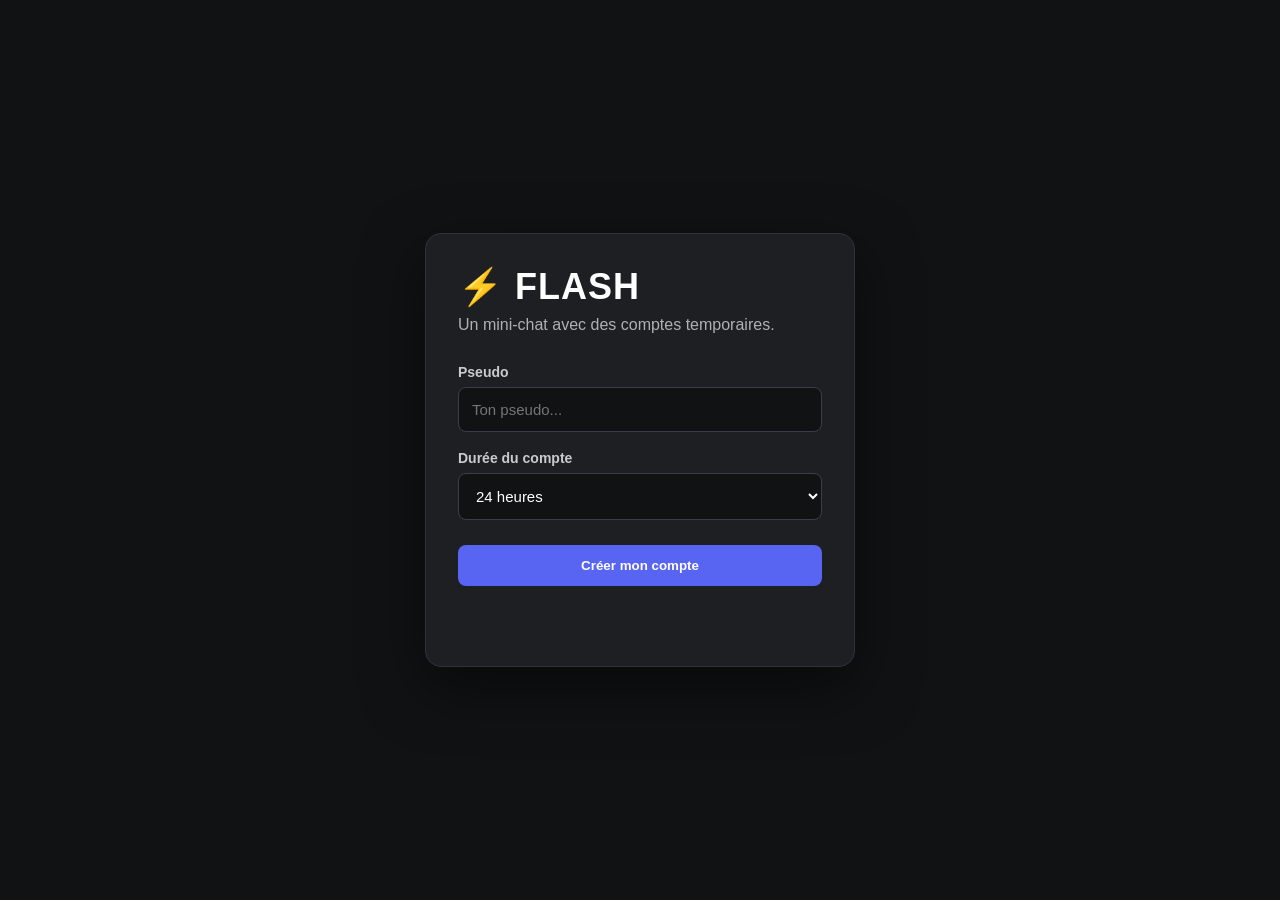
==== chat.html @ 16fb5080 "Create chat.html" ====
<!DOCTYPE html>
<html lang="fr">

<head>

    <meta charset="UTF-8">

    <meta
        name="viewport"
        content="width=device-width, initial-scale=1.0"
    >

    <title>FLASH — Chat</title>


    <style>

        * {
            box-sizing: border-box;
        }


        body {

            margin: 0;

            height: 100vh;

            overflow: hidden;

            background: #111214;

            color: white;

            font-family:
                Arial,
                Helvetica,
                sans-serif;
        }


        /* =========================
           CHAT
        ========================= */


        #chat {

            height: 100vh;

            display: grid;

            grid-template-rows:
                auto
                1fr
                auto;
        }


        /* =========================
           HEADER
        ========================= */


        .topbar {

            min-height: 65px;

            display: flex;

            align-items: center;

            justify-content: space-between;

            gap: 20px;

            padding: 12px 18px;

            background: #18191c;

            border-bottom:
                1px solid #303238;
        }


        .logo {

            font-size: 21px;

            font-weight: 900;
        }


        .account {

            display: flex;

            align-items: center;

            gap: 12px;

            font-size: 13px;
        }


        #username {

            color: #ffffff;

            font-weight: bold;
        }


        #timer {

            color: #aeb1b7;
        }


        #delete {

            background: #c43d3d;

            padding: 8px 12px;
        }


        #delete:hover {

            background: #df4a4a;
        }


        /* =========================
           MESSAGES
        ========================= */


        #messages {

            padding: 25px;

            overflow-y: auto;
        }


        .message {

            margin-bottom: 18px;
        }


        .message-header {

            margin-bottom: 4px;

            color: #aeb1b7;

            font-size: 13px;
        }


        .message-user {

            color: white;

            font-weight: bold;
        }


        .message-content {

            color: #e5e5e5;

            white-space: pre-wrap;

            overflow-wrap: anywhere;
        }


        /* =========================
           INPUT
        ========================= */


        #form {

            display: flex;

            gap: 10px;

            padding: 14px;

            background: #18191c;

            border-top:
                1px solid #303238;
        }


        #input {

            flex: 1;

            margin: 0;

            padding: 13px;

            border:
                1px solid #3b3d44;

            border-radius: 8px;

            outline: none;

            background: #111214;

            color: white;

            font-size: 15px;
        }


        #input:focus {

            border-color: #5865f2;
        }


        #send {

            width: 55px;

            border: none;

            border-radius: 8px;

            background: #5865f2;

            color: white;

            font-size: 20px;

            cursor: pointer;
        }


        /* =========================
           MOBILE
        ========================= */


        @media (max-width: 650px) {

            .topbar {

                align-items: flex-start;

                flex-direction: column;
            }


            .account {

                width: 100%;

                justify-content: space-between;
            }


            #messages {

                padding: 18px;
            }

        }

    </style>

</head>


<body>


<div id="chat">


    <!-- HEADER -->

    <header class="topbar">


        <div class="logo">

            ⚡ FLASH

        </div>


        <div class="account">


            <span id="username"></span>


            <span id="timer"></span>


            <button id="delete">

                Supprimer

            </button>


        </div>


    </header>


    <!-- MESSAGES -->

    <main id="messages"></main>


    <!-- MESSAGE -->

    <form id="form">


        <input
            id="input"
            type="text"
            maxlength="1000"
            placeholder="Écrire un message..."
            autocomplete="off"
        >


        <button
            id="send"
            type="submit"
        >

            ➤

        </button>


    </form>


</div>


<script>


/* =====================================================
   FLASH V0 — CHAT
===================================================== */


const STORAGE_KEY = "FLASH_V0";


/* =====================================================
   CHARGEMENT
===================================================== */


function loadState() {

    try {

        const data =
            localStorage.getItem(
                STORAGE_KEY
            );


        if (!data) {

            return null;

        }


        return JSON.parse(data);

    }

    catch {

        return null;

    }

}


/* =====================================================
   SAUVEGARDE
===================================================== */


function saveState(state) {

    localStorage.setItem(

        STORAGE_KEY,

        JSON.stringify(state)

    );

}


/* =====================================================
   ID
===================================================== */


function generateID() {

    return Date.now() + "-" +

        Math.random()
        .toString(36)
        .substring(2);

}


/* =====================================================
   ÉTAT
===================================================== */


let state = loadState();


/* =====================================================
   VÉRIFICATION COMPTE
===================================================== */


if (!state || !state.account) {

    window.location.href =
        "index.html";

}


/* =====================================================
   EXPIRATION
===================================================== */


function isExpired() {

    if (
        state.account.expiresAt === 0
    ) {

        return false;

    }


    return (
        Date.now() >=
        state.account.expiresAt
    );

}


/* =====================================================
   SUPPRESSION
===================================================== */


function deleteAccount() {


    const confirmation = confirm(

        "⚠️ Supprimer ton compte Flash ?\n\n" +

        "Ton compte ET tous tes messages " +

        "seront supprimés."

    );


    if (!confirmation) {

        return;

    }


    /*
       Suppression totale
    */

    localStorage.removeItem(
        STORAGE_KEY
    );


    window.location.href =
        "index.html";

}


/* =====================================================
   EXPIRATION AUTOMATIQUE
===================================================== */


function expireAccount() {

    localStorage.removeItem(
        STORAGE_KEY
    );


    window.location.href =
        "index.html";

}


/* =====================================================
   TIMER
===================================================== */


function updateTimer() {


    if (!state.account) {

        return;

    }


    const timer =
        document.getElementById(
            "timer"
        );


    if (
        state.account.expiresAt === 0
    ) {

        timer.textContent =
            "♾️ Illimitée";

        return;

    }


    const remaining =

        state.account.expiresAt -
        Date.now();


    if (remaining <= 0) {

        expireAccount();

        return;

    }


    timer.textContent =
        "⏳ " +
        formatTime(remaining);

}


function formatTime(ms) {


    let seconds =
        Math.floor(ms / 1000);


    const days =
        Math.floor(
            seconds / 86400
        );


    seconds %= 86400;


    const hours =
        Math.floor(
            seconds / 3600
        );


    seconds %= 3600;


    const minutes =
        Math.floor(
            seconds / 60
        );


    seconds %= 60;


    if (days > 0) {

        return (
            days +
            "j " +
            hours +
            "h"
        );

    }


    if (hours > 0) {

        return (
            hours +
            "h " +
            minutes +
            "min"
        );

    }


    if (minutes > 0) {

        return (
            minutes +
            "min " +
            seconds +
            "s"
        );

    }


    return seconds + "s";

}


/* =====================================================
   AFFICHER LES MESSAGES
===================================================== */


function renderMessages() {


    const container =
        document.getElementById(
            "messages"
        );


    container.innerHTML = "";


    for (
        const message
        of state.messages
    ) {


        const article =
            document.createElement(
                "article"
            );


        article.className =
            "message";


        const header =
            document.createElement(
                "div"
            );


        header.className =
            "message-header";


        const user =
            document.createElement(
                "span"
            );


        user.className =
            "message-user";


        user.textContent =
            "@" + message.username;


        const time =
            document.createElement(
                "span"
            );


        time.textContent =

            " · " +

            new Date(
                message.createdAt
            ).toLocaleTimeString(

                "fr-FR",

                {

                    hour: "2-digit",

                    minute: "2-digit"

                }

            );


        header.appendChild(user);

        header.appendChild(time);


        const content =
            document.createElement(
                "div"
            );


        content.className =
            "message-content";


        /*
           textContent évite que du HTML
           envoyé comme message soit exécuté.
        */

        content.textContent =
            message.text;


        article.appendChild(header);

        article.appendChild(content);


        container.appendChild(article);

    }


    container.scrollTop =
        container.scrollHeight;

}


/* =====================================================
   ENVOYER MESSAGE
===================================================== */


function sendMessage(text) {


    if (isExpired()) {

        expireAccount();

        return;

    }


    state.messages.push({

        id: generateID(),

        username:
            state.account.username,

        text: text,

        createdAt: Date.now()

    });


    saveState(state);


    renderMessages();

}


/* =====================================================
   INITIALISATION
===================================================== */


document.getElementById(
    "username"
).textContent =

    "@" +
    state.account.username;


document.getElementById(
    "delete"
).addEventListener(

    "click",

    deleteAccount

);


document.getElementById(
    "form"
).addEventListener(

    "submit",

    function(event) {


        event.preventDefault();


        const input =
            document.getElementById(
                "input"
            );


        const text =
            input.value.trim();


        if (!text) {

            return;

        }


        sendMessage(text);


        input.value = "";


        input.focus();

    }

);


/* =====================================================
   DÉMARRAGE
===================================================== */


renderMessages();

updateTimer();


/* =====================================================
   HORLOGE
===================================================== */


setInterval(

    updateTimer,

    1000

);

</script>

</body>

</html>
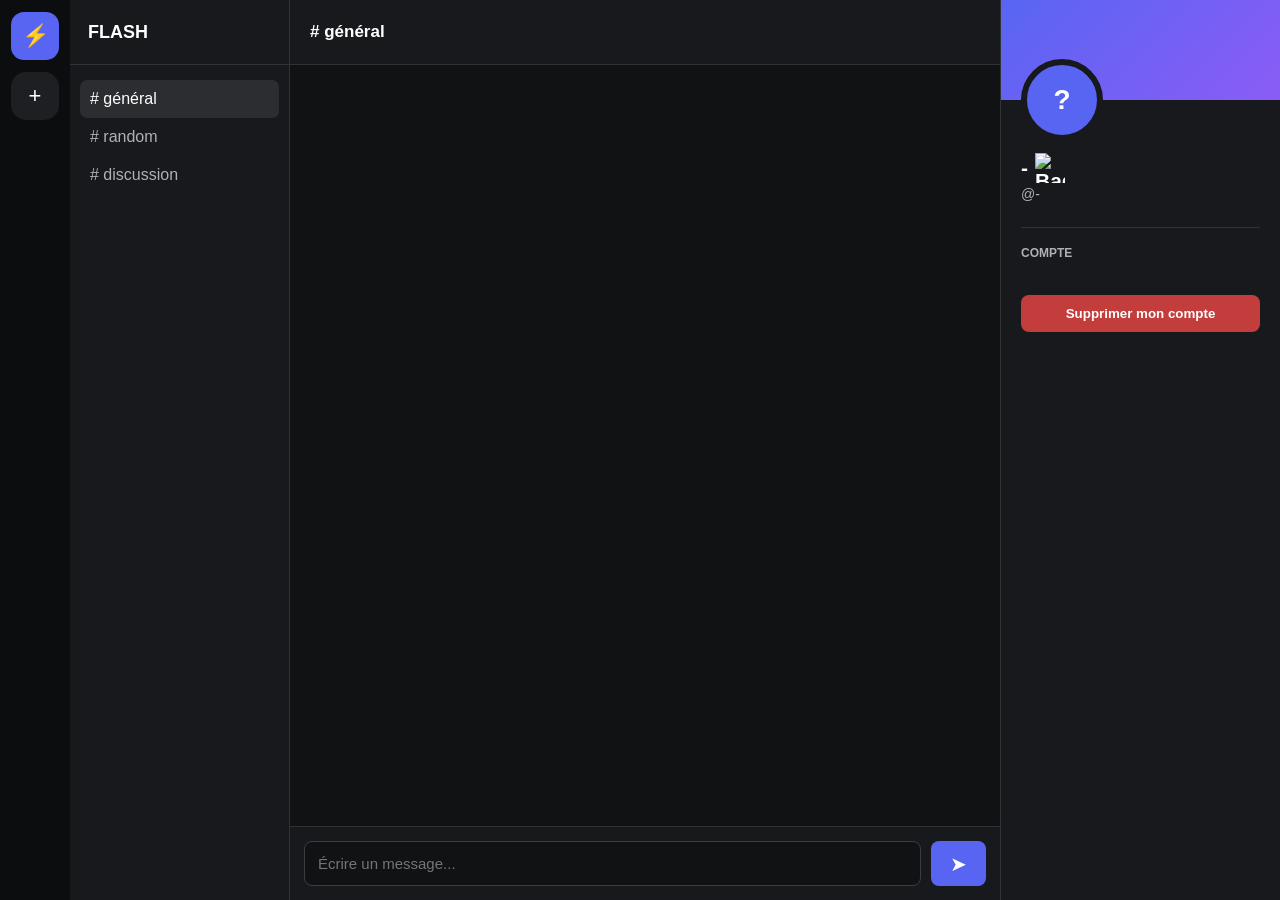
==== commit 34cc71bc: "Update chat.html" ====
--- a/chat.html
+++ b/chat.html
@@ -39,138 +39,265 @@
         }
 
 
-        /* =========================
+        /* =====================================
+           STRUCTURE
+        ===================================== */
+
+
+        #app {
+
+            height: 100vh;
+
+            display: grid;
+
+            grid-template-columns:
+                70px
+                220px
+                1fr
+                280px;
+        }
+
+
+        /* =====================================
+           SERVEURS
+        ===================================== */
+
+
+        .servers {
+
+            background: #0c0d0f;
+
+            padding: 12px 10px;
+
+            display: flex;
+
+            flex-direction: column;
+
+            align-items: center;
+
+            gap: 12px;
+        }
+
+
+        .server {
+
+            width: 48px;
+
+            height: 48px;
+
+            border-radius: 15px;
+
+            background: #1e1f22;
+
+            display: flex;
+
+            align-items: center;
+
+            justify-content: center;
+
+            font-size: 22px;
+
+            cursor: pointer;
+        }
+
+
+        .server.active {
+
+            border-radius: 13px;
+
+            background: #5865f2;
+        }
+
+
+        /* =====================================
+           SIDEBAR
+        ===================================== */
+
+
+        .sidebar {
+
+            background: #18191c;
+
+            border-right:
+                1px solid #303238;
+
+            display: flex;
+
+            flex-direction: column;
+        }
+
+
+        .server-name {
+
+            height: 65px;
+
+            display: flex;
+
+            align-items: center;
+
+            padding: 0 18px;
+
+            font-size: 18px;
+
+            font-weight: bold;
+
+            border-bottom:
+                1px solid #303238;
+        }
+
+
+        .channels {
+
+            padding: 15px 10px;
+        }
+
+
+        .channel {
+
+            padding: 10px;
+
+            border-radius: 7px;
+
+            color: #aeb1b7;
+
+            cursor: pointer;
+        }
+
+
+        .channel.active {
+
+            background: #2b2d31;
+
+            color: white;
+        }
+
+
+        .channel:hover {
+
+            background: #2b2d31;
+
+            color: white;
+        }
+
+
+        /* =====================================
            CHAT
-        ========================= */
-
-
-        #chat {
-
-            height: 100vh;
+        ===================================== */
+
+
+        .chat {
+
+            min-width: 0;
 
             display: grid;
 
             grid-template-rows:
-                auto
+                65px
                 1fr
                 auto;
-        }
-
-
-        /* =========================
-           HEADER
-        ========================= */
-
-
-        .topbar {
-
-            min-height: 65px;
+
+            background: #111214;
+        }
+
+
+        .chat-header {
 
             display: flex;
 
             align-items: center;
 
-            justify-content: space-between;
-
-            gap: 20px;
-
-            padding: 12px 18px;
-
-            background: #18191c;
+            padding: 0 20px;
 
             border-bottom:
                 1px solid #303238;
-        }
-
-
-        .logo {
-
-            font-size: 21px;
-
-            font-weight: 900;
-        }
-
-
-        .account {
+
+            background: #18191c;
+        }
+
+
+        .chat-title {
+
+            font-size: 17px;
+
+            font-weight: bold;
+        }
+
+
+        #messages {
+
+            overflow-y: auto;
+
+            padding: 25px;
+        }
+
+
+        .message {
+
+            margin-bottom: 20px;
 
             display: flex;
 
+            gap: 10px;
+        }
+
+
+        .avatar {
+
+            width: 40px;
+
+            height: 40px;
+
+            flex-shrink: 0;
+
+            border-radius: 50%;
+
+            background: #5865f2;
+
+            display: flex;
+
             align-items: center;
 
-            gap: 12px;
-
-            font-size: 13px;
-        }
-
-
-        #username {
-
-            color: #ffffff;
+            justify-content: center;
 
             font-weight: bold;
         }
 
 
-        #timer {
-
-            color: #aeb1b7;
-        }
-
-
-        #delete {
-
-            background: #c43d3d;
-
-            padding: 8px 12px;
-        }
-
-
-        #delete:hover {
-
-            background: #df4a4a;
-        }
-
-
-        /* =========================
-           MESSAGES
-        ========================= */
-
-
-        #messages {
-
-            padding: 25px;
-
-            overflow-y: auto;
-        }
-
-
-        .message {
-
-            margin-bottom: 18px;
+        .message-body {
+
+            min-width: 0;
         }
 
 
         .message-header {
 
-            margin-bottom: 4px;
-
-            color: #aeb1b7;
-
-            font-size: 13px;
+            display: flex;
+
+            align-items: center;
+
+            gap: 7px;
+
+            margin-bottom: 3px;
         }
 
 
         .message-user {
 
-            color: white;
-
             font-weight: bold;
         }
 
 
+        .message-time {
+
+            color: #777a82;
+
+            font-size: 11px;
+        }
+
+
         .message-content {
 
-            color: #e5e5e5;
+            color: #dedfe2;
 
             white-space: pre-wrap;
 
@@ -178,9 +305,38 @@
         }
 
 
-        /* =========================
-           INPUT
-        ========================= */
+        /* =====================================
+           BADGES
+        ===================================== */
+
+
+        .badge {
+
+            width: 19px;
+
+            height: 19px;
+
+            object-fit: contain;
+
+            display: inline-block;
+
+            vertical-align: middle;
+        }
+
+
+        .profile-badge {
+
+            width: 30px;
+
+            height: 30px;
+
+            object-fit: contain;
+        }
+
+
+        /* =====================================
+           MESSAGE INPUT
+        ===================================== */
 
 
         #form {
@@ -202,7 +358,7 @@
 
             flex: 1;
 
-            margin: 0;
+            min-width: 0;
 
             padding: 13px;
 
@@ -211,60 +367,240 @@
 
             border-radius: 8px;
 
+            background: #111214;
+
+            color: white;
+
             outline: none;
 
-            background: #111214;
+            font-size: 15px;
+        }
+
+
+        #input:focus {
+
+            border-color: #5865f2;
+        }
+
+
+        #send {
+
+            width: 55px;
+
+            border: none;
+
+            border-radius: 8px;
+
+            background: #5865f2;
 
             color: white;
 
-            font-size: 15px;
-        }
-
-
-        #input:focus {
-
-            border-color: #5865f2;
-        }
-
-
-        #send {
-
-            width: 55px;
+            font-size: 20px;
+
+            cursor: pointer;
+        }
+
+
+        /* =====================================
+           PROFILE
+        ===================================== */
+
+
+        .profile {
+
+            background: #18191c;
+
+            border-left:
+                1px solid #303238;
+
+            overflow-y: auto;
+        }
+
+
+        .profile-banner {
+
+            height: 100px;
+
+            background:
+                linear-gradient(
+                    135deg,
+                    #5865f2,
+                    #8b5cf6
+                );
+        }
+
+
+        .profile-content {
+
+            padding: 0 20px 25px;
+        }
+
+
+        .profile-avatar {
+
+            width: 82px;
+
+            height: 82px;
+
+            margin-top: -41px;
+
+            border: 6px solid #18191c;
+
+            border-radius: 50%;
+
+            background: #5865f2;
+
+            display: flex;
+
+            align-items: center;
+
+            justify-content: center;
+
+            font-size: 28px;
+
+            font-weight: bold;
+        }
+
+
+        .profile-name {
+
+            margin-top: 12px;
+
+            display: flex;
+
+            align-items: center;
+
+            gap: 7px;
+
+            font-size: 21px;
+
+            font-weight: bold;
+        }
+
+
+        .profile-username {
+
+            color: #aeb1b7;
+
+            font-size: 14px;
+
+            margin-top: 3px;
+        }
+
+
+        .profile-section {
+
+            margin-top: 25px;
+
+            padding-top: 18px;
+
+            border-top:
+                1px solid #303238;
+        }
+
+
+        .profile-title {
+
+            margin-bottom: 10px;
+
+            font-size: 12px;
+
+            font-weight: bold;
+
+            color: #aeb1b7;
+
+            text-transform: uppercase;
+        }
+
+
+        .profile-info {
+
+            color: #dedfe2;
+
+            font-size: 14px;
+
+            line-height: 1.7;
+        }
+
+
+        #timer {
+
+            color: #aeb1b7;
+        }
+
+
+        .delete {
+
+            width: 100%;
+
+            margin-top: 25px;
+
+            padding: 11px;
 
             border: none;
 
             border-radius: 8px;
 
-            background: #5865f2;
+            background: #c43d3d;
 
             color: white;
 
-            font-size: 20px;
+            font-weight: bold;
 
             cursor: pointer;
         }
 
 
-        /* =========================
+        .delete:hover {
+
+            background: #df4a4a;
+        }
+
+
+        /* =====================================
            MOBILE
-        ========================= */
+        ===================================== */
+
+
+        @media (max-width: 1000px) {
+
+            #app {
+
+                grid-template-columns:
+                    60px
+                    180px
+                    1fr;
+            }
+
+
+            .profile {
+
+                display: none;
+            }
+
+        }
 
 
         @media (max-width: 650px) {
 
-            .topbar {
-
-                align-items: flex-start;
-
-                flex-direction: column;
+            #app {
+
+                grid-template-columns:
+                    55px
+                    1fr;
             }
 
 
-            .account {
-
-                width: 100%;
-
-                justify-content: space-between;
+            .sidebar {
+
+                display: none;
+            }
+
+
+            .servers {
+
+                padding:
+                    10px 5px;
             }
 
 
@@ -273,6 +609,12 @@
                 padding: 18px;
             }
 
+
+            .account-mobile {
+
+                display: none;
+            }
+
         }
 
     </style>
@@ -283,76 +625,226 @@
 <body>
 
 
-<div id="chat">
-
-
-    <!-- HEADER -->
-
-    <header class="topbar">
-
-
-        <div class="logo">
-
-            ⚡ FLASH
+<div id="app">
+
+
+    <!-- =================================
+         SERVEURS
+    ================================== -->
+
+
+    <aside class="servers">
+
+
+        <div class="server active">
+
+            ⚡
 
         </div>
 
 
-        <div class="account">
-
-
-            <span id="username"></span>
-
-
-            <span id="timer"></span>
-
-
-            <button id="delete">
-
-                Supprimer
+        <div class="server">
+
+            +
+
+        </div>
+
+
+    </aside>
+
+
+
+    <!-- =================================
+         CHANNELS
+    ================================== -->
+
+
+    <aside class="sidebar">
+
+
+        <div class="server-name">
+
+            FLASH
+
+        </div>
+
+
+        <div class="channels">
+
+
+            <div class="channel active">
+
+                # général
+
+            </div>
+
+
+            <div class="channel">
+
+                # random
+
+            </div>
+
+
+            <div class="channel">
+
+                # discussion
+
+            </div>
+
+
+        </div>
+
+
+    </aside>
+
+
+
+    <!-- =================================
+         CHAT
+    ================================== -->
+
+
+    <main class="chat">
+
+
+        <header class="chat-header">
+
+            <div class="chat-title">
+
+                # général
+
+            </div>
+
+        </header>
+
+
+        <section id="messages"></section>
+
+
+        <form id="form">
+
+
+            <input
+                id="input"
+                type="text"
+                maxlength="1000"
+                placeholder="Écrire un message..."
+                autocomplete="off"
+            >
+
+
+            <button
+                id="send"
+                type="submit"
+            >
+
+                ➤
 
             </button>
 
 
+        </form>
+
+
+    </main>
+
+
+
+    <!-- =================================
+         PROFIL
+    ================================== -->
+
+
+    <aside class="profile">
+
+
+        <div class="profile-banner"></div>
+
+
+        <div class="profile-content">
+
+
+            <div
+                id="profileAvatar"
+                class="profile-avatar"
+            >
+
+                ?
+
+            </div>
+
+
+            <div class="profile-name">
+
+
+                <span id="profileName">
+                    -
+                </span>
+
+
+                <!-- BADGE CRÉATEUR -->
+
+                <img
+                    id="profileBadge"
+                    class="profile-badge"
+                    src="VIP_Badge.png"
+                    alt="Badge créateur"
+                >
+
+
+            </div>
+
+
+            <div
+                id="profileUsername"
+                class="profile-username"
+            >
+
+                @-
+
+            </div>
+
+
+            <div class="profile-section">
+
+
+                <div class="profile-title">
+
+                    Compte
+
+                </div>
+
+
+                <div
+                    id="profileInfo"
+                    class="profile-info"
+                >
+
+                </div>
+
+
+            </div>
+
+
+            <button
+                id="delete"
+                class="delete"
+            >
+
+                Supprimer mon compte
+
+            </button>
+
+
         </div>
 
 
-    </header>
-
-
-    <!-- MESSAGES -->
-
-    <main id="messages"></main>
-
-
-    <!-- MESSAGE -->
-
-    <form id="form">
-
-
-        <input
-            id="input"
-            type="text"
-            maxlength="1000"
-            placeholder="Écrire un message..."
-            autocomplete="off"
-        >
-
-
-        <button
-            id="send"
-            type="submit"
-        >
-
-            ➤
-
-        </button>
-
-
-    </form>
+    </aside>
 
 
 </div>
+
 
 
 <script>
@@ -366,9 +858,9 @@
 const STORAGE_KEY = "FLASH_V0";
 
 
-/* =====================================================
-   CHARGEMENT
-===================================================== */
+/* ==============================================
+   CHARGER
+============================================== */
 
 
 function loadState() {
@@ -401,12 +893,12 @@
 }
 
 
-/* =====================================================
-   SAUVEGARDE
-===================================================== */
-
-
-function saveState(state) {
+/* ==============================================
+   SAUVEGARDER
+============================================== */
+
+
+function saveState() {
 
     localStorage.setItem(
 
@@ -419,33 +911,34 @@
 }
 
 
-/* =====================================================
+/* ==============================================
    ID
-===================================================== */
+============================================== */
 
 
 function generateID() {
 
-    return Date.now() + "-" +
+    return (
+
+        Date.now() +
+
+        "-" +
 
         Math.random()
-        .toString(36)
-        .substring(2);
+            .toString(36)
+            .substring(2)
+
+    );
 
 }
 
 
-/* =====================================================
-   ÉTAT
-===================================================== */
+/* ==============================================
+   COMPTE
+============================================== */
 
 
 let state = loadState();
-
-
-/* =====================================================
-   VÉRIFICATION COMPTE
-===================================================== */
 
 
 if (!state || !state.account) {
@@ -456,9 +949,9 @@
 }
 
 
-/* =====================================================
+/* ==============================================
    EXPIRATION
-===================================================== */
+============================================== */
 
 
 function isExpired() {
@@ -473,42 +966,16 @@
 
 
     return (
+
         Date.now() >=
         state.account.expiresAt
+
     );
 
 }
 
 
-/* =====================================================
-   SUPPRESSION
-===================================================== */
-
-
-function deleteAccount() {
-
-
-    const confirmation = confirm(
-
-        "⚠️ Supprimer ton compte Flash ?\n\n" +
-
-        "Ton compte ET tous tes messages " +
-
-        "seront supprimés."
-
-    );
-
-
-    if (!confirmation) {
-
-        return;
-
-    }
-
-
-    /*
-       Suppression totale
-    */
+function expireAccount() {
 
     localStorage.removeItem(
         STORAGE_KEY
@@ -521,37 +988,12 @@
 }
 
 
-/* =====================================================
-   EXPIRATION AUTOMATIQUE
-===================================================== */
-
-
-function expireAccount() {
-
-    localStorage.removeItem(
-        STORAGE_KEY
-    );
-
-
-    window.location.href =
-        "index.html";
-
-}
-
-
-/* =====================================================
+/* ==============================================
    TIMER
-===================================================== */
+============================================== */
 
 
 function updateTimer() {
-
-
-    if (!state.account) {
-
-        return;
-
-    }
 
 
     const timer =
@@ -564,21 +1006,12 @@
         state.account.expiresAt === 0
     ) {
 
-        timer.textContent =
-            "♾️ Illimitée";
-
         return;
 
     }
 
 
-    const remaining =
-
-        state.account.expiresAt -
-        Date.now();
-
-
-    if (remaining <= 0) {
+    if (isExpired()) {
 
         expireAccount();
 
@@ -587,11 +1020,12 @@
     }
 
 
-    timer.textContent =
-        "⏳ " +
-        formatTime(remaining);
-
 }
+
+
+/* ==============================================
+   TEMPS
+============================================== */
 
 
 function formatTime(ms) {
@@ -669,9 +1103,124 @@
 }
 
 
-/* =====================================================
-   AFFICHER LES MESSAGES
-===================================================== */
+/* ==============================================
+   PROFIL
+============================================== */
+
+
+function loadProfile() {
+
+
+    const account =
+        state.account;
+
+
+    document
+        .getElementById("profileName")
+        .textContent =
+            account.username;
+
+
+    document
+        .getElementById("profileUsername")
+        .textContent =
+            "@" + account.username;
+
+
+    document
+        .getElementById("profileAvatar")
+        .textContent =
+            account.username
+                .charAt(0)
+                .toUpperCase();
+
+
+    let durationText;
+
+
+    if (
+        account.expiresAt === 0
+    ) {
+
+        durationText =
+            "♾️ Illimitée";
+
+    }
+
+    else {
+
+        durationText =
+            formatTime(
+
+                account.expiresAt -
+                Date.now()
+
+            );
+
+    }
+
+
+    document
+        .getElementById("profileInfo")
+        .innerHTML =
+
+            "ID : " +
+            account.id +
+
+            "<br>" +
+
+            "Créé le : " +
+
+            new Date(
+                account.createdAt
+            ).toLocaleDateString(
+                "fr-FR"
+            ) +
+
+            "<br>" +
+
+            "Temps restant : " +
+
+            durationText;
+
+
+    /*
+     * BADGE
+     *
+     * Pour la V0 locale :
+     * le compte créé ici possède
+     * le rôle creator.
+     */
+
+
+    const badge =
+        document.getElementById(
+            "profileBadge"
+        );
+
+
+    if (
+        account.role === "creator"
+    ) {
+
+        badge.style.display =
+            "inline-block";
+
+    }
+
+    else {
+
+        badge.style.display =
+            "none";
+
+    }
+
+}
+
+
+/* ==============================================
+   MESSAGES
+============================================== */
 
 
 function renderMessages() {
@@ -702,6 +1251,32 @@
             "message";
 
 
+        const avatar =
+            document.createElement(
+                "div"
+            );
+
+
+        avatar.className =
+            "avatar";
+
+
+        avatar.textContent =
+            message.username
+                .charAt(0)
+                .toUpperCase();
+
+
+        const body =
+            document.createElement(
+                "div"
+            );
+
+
+        body.className =
+            "message-body";
+
+
         const header =
             document.createElement(
                 "div"
@@ -712,18 +1287,53 @@
             "message-header";
 
 
-        const user =
+        const username =
             document.createElement(
                 "span"
             );
 
 
-        user.className =
+        username.className =
             "message-user";
 
 
-        user.textContent =
+        username.textContent =
             "@" + message.username;
+
+
+        /*
+         * Badge du créateur
+         */
+
+
+        if (
+            message.role === "creator"
+        ) {
+
+
+            const badge =
+                document.createElement(
+                    "img"
+                );
+
+
+            badge.className =
+                "badge";
+
+
+            badge.src =
+                "VIP_Badge.png";
+
+
+            badge.alt =
+                "Badge créateur";
+
+
+            header.appendChild(
+                badge
+            );
+
+        }
 
 
         const time =
@@ -732,9 +1342,11 @@
             );
 
 
+        time.className =
+            "message-time";
+
+
         time.textContent =
-
-            " · " +
 
             new Date(
                 message.createdAt
@@ -753,9 +1365,14 @@
             );
 
 
-        header.appendChild(user);
-
-        header.appendChild(time);
+        header.prepend(
+            username
+        );
+
+
+        header.appendChild(
+            time
+        );
 
 
         const content =
@@ -768,18 +1385,18 @@
             "message-content";
 
 
-        /*
-           textContent évite que du HTML
-           envoyé comme message soit exécuté.
-        */
-
         content.textContent =
             message.text;
 
 
-        article.appendChild(header);
-
-        article.appendChild(content);
+        body.appendChild(header);
+
+        body.appendChild(content);
+
+
+        article.appendChild(avatar);
+
+        article.appendChild(body);
 
 
         container.appendChild(article);
@@ -793,136 +1410,47 @@
 }
 
 
-/* =====================================================
+/* ==============================================
    ENVOYER MESSAGE
-===================================================== */
-
-
-function sendMessage(text) {
-
-
-    if (isExpired()) {
-
-        expireAccount();
-
-        return;
-
-    }
-
-
-    state.messages.push({
-
-        id: generateID(),
-
-        username:
-            state.account.username,
-
-        text: text,
-
-        createdAt: Date.now()
-
-    });
-
-
-    saveState(state);
-
-
-    renderMessages();
-
-}
-
-
-/* =====================================================
-   INITIALISATION
-===================================================== */
-
-
-document.getElementById(
-    "username"
-).textContent =
-
-    "@" +
-    state.account.username;
-
-
-document.getElementById(
-    "delete"
-).addEventListener(
-
-    "click",
-
-    deleteAccount
-
-);
-
-
-document.getElementById(
-    "form"
-).addEventListener(
-
-    "submit",
-
-    function(event) {
-
-
-        event.preventDefault();
-
-
-        const input =
-            document.getElementById(
-                "input"
-            );
-
-
-        const text =
-            input.value.trim();
-
-
-        if (!text) {
-
-            return;
-
-        }
-
-
-        sendMessage(text);
-
-
-        input.value = "";
-
-
-        input.focus();
-
-    }
-
-);
-
-
-/* =====================================================
-   DÉMARRAGE
-===================================================== */
-
-
-renderMessages();
-
-updateTimer();
-
-
-/* =====================================================
-   HORLOGE
-===================================================== */
-
-
-setInterval(
-
-    updateTimer,
-
-    1000
-
-);
-
-</script>
-
-</body>
-
-</html>
+============================================== */
+
+
+document
+    .getElementById("form")
+    .addEventListener(
+        "submit",
+        function(event) {
+
+
+            event.preventDefault();
+
+
+            if (isExpired()) {
+
+                expireAccount();
+
+                return;
+
+            }
+
+
+            const input =
+                document.getElementById(
+                    "input"
+                );
+
+
+            const text =
+                input.value.trim();
+
+
+            if (!text) {
+
+                return;
+
+            }
+
+
+            state.messages.push({
+
+             
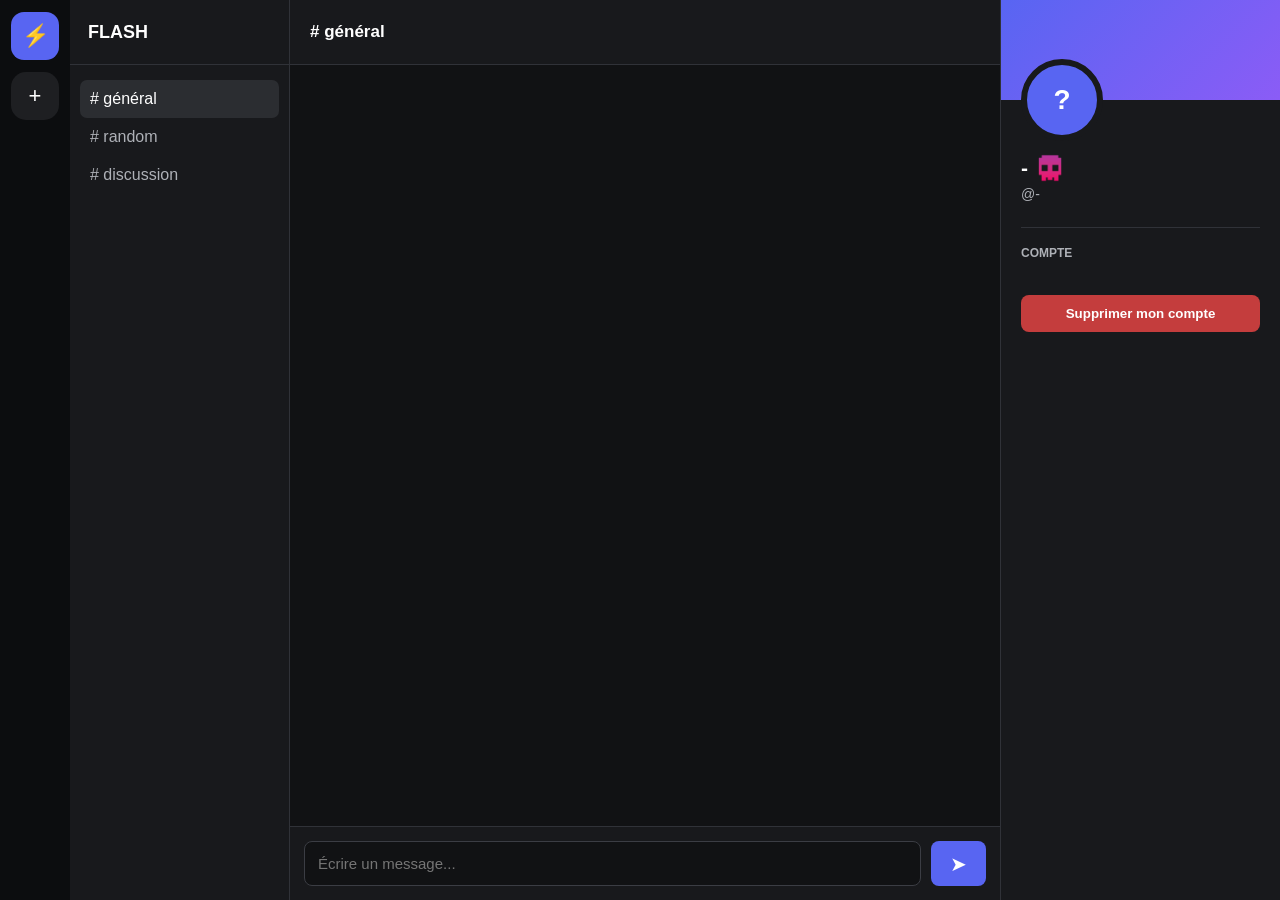
==== commit 4445059f: "Update chat.html" ====
--- a/chat.html
+++ b/chat.html
@@ -788,7 +788,7 @@
                 <img
                     id="profileBadge"
                     class="profile-badge"
-                    src="VIP_Badge.png"
+                    src="VIP_Badge.webp"
                     alt="Badge créateur"
                 >
 
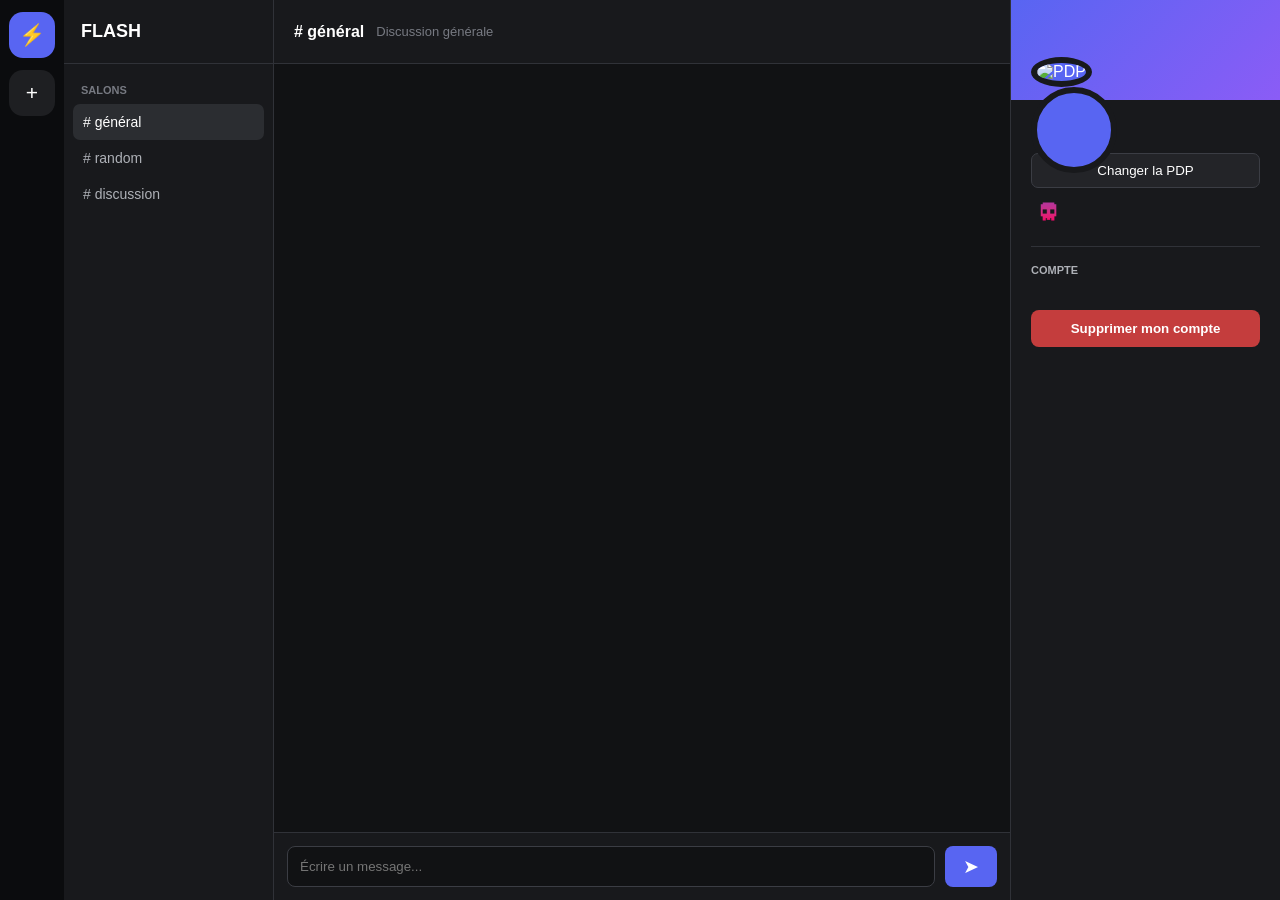
==== commit d7dab52c: "Update chat.html" ====
--- a/chat.html
+++ b/chat.html
@@ -3,621 +3,730 @@
 
 <head>
 
-    <meta charset="UTF-8">
-
-    <meta
-        name="viewport"
-        content="width=device-width, initial-scale=1.0"
-    >
-
-    <title>FLASH — Chat</title>
-
-
-    <style>
-
-        * {
-            box-sizing: border-box;
-        }
-
-
-        body {
-
-            margin: 0;
-
-            height: 100vh;
-
-            overflow: hidden;
-
-            background: #111214;
-
-            color: white;
-
-            font-family:
-                Arial,
-                Helvetica,
-                sans-serif;
-        }
-
-
-        /* =====================================
-           STRUCTURE
-        ===================================== */
-
-
-        #app {
-
-            height: 100vh;
-
-            display: grid;
-
-            grid-template-columns:
-                70px
-                220px
-                1fr
-                280px;
-        }
-
-
-        /* =====================================
-           SERVEURS
-        ===================================== */
-
-
-        .servers {
-
-            background: #0c0d0f;
-
-            padding: 12px 10px;
-
-            display: flex;
-
-            flex-direction: column;
-
-            align-items: center;
-
-            gap: 12px;
-        }
-
-
-        .server {
-
-            width: 48px;
-
-            height: 48px;
-
-            border-radius: 15px;
-
-            background: #1e1f22;
-
-            display: flex;
-
-            align-items: center;
-
-            justify-content: center;
-
-            font-size: 22px;
-
-            cursor: pointer;
-        }
-
-
-        .server.active {
-
-            border-radius: 13px;
-
-            background: #5865f2;
-        }
-
-
-        /* =====================================
-           SIDEBAR
-        ===================================== */
-
-
-        .sidebar {
-
-            background: #18191c;
-
-            border-right:
-                1px solid #303238;
-
-            display: flex;
-
-            flex-direction: column;
-        }
-
-
-        .server-name {
-
-            height: 65px;
-
-            display: flex;
-
-            align-items: center;
-
-            padding: 0 18px;
-
-            font-size: 18px;
-
-            font-weight: bold;
-
-            border-bottom:
-                1px solid #303238;
-        }
-
-
-        .channels {
-
-            padding: 15px 10px;
-        }
-
-
-        .channel {
-
-            padding: 10px;
-
-            border-radius: 7px;
-
-            color: #aeb1b7;
-
-            cursor: pointer;
-        }
-
-
-        .channel.active {
-
-            background: #2b2d31;
-
-            color: white;
-        }
-
-
-        .channel:hover {
-
-            background: #2b2d31;
-
-            color: white;
-        }
-
-
-        /* =====================================
-           CHAT
-        ===================================== */
-
-
-        .chat {
-
-            min-width: 0;
-
-            display: grid;
-
-            grid-template-rows:
-                65px
-                1fr
-                auto;
-
-            background: #111214;
-        }
-
-
-        .chat-header {
-
-            display: flex;
-
-            align-items: center;
-
-            padding: 0 20px;
-
-            border-bottom:
-                1px solid #303238;
-
-            background: #18191c;
-        }
-
-
-        .chat-title {
-
-            font-size: 17px;
-
-            font-weight: bold;
-        }
-
-
-        #messages {
-
-            overflow-y: auto;
-
-            padding: 25px;
-        }
-
-
-        .message {
-
-            margin-bottom: 20px;
-
-            display: flex;
-
-            gap: 10px;
-        }
-
-
-        .avatar {
-
-            width: 40px;
-
-            height: 40px;
-
-            flex-shrink: 0;
-
-            border-radius: 50%;
-
-            background: #5865f2;
-
-            display: flex;
-
-            align-items: center;
-
-            justify-content: center;
-
-            font-weight: bold;
-        }
-
-
-        .message-body {
-
-            min-width: 0;
-        }
-
-
-        .message-header {
-
-            display: flex;
-
-            align-items: center;
-
-            gap: 7px;
-
-            margin-bottom: 3px;
-        }
-
-
-        .message-user {
-
-            font-weight: bold;
-        }
-
-
-        .message-time {
-
-            color: #777a82;
-
-            font-size: 11px;
-        }
-
-
-        .message-content {
-
-            color: #dedfe2;
-
-            white-space: pre-wrap;
-
-            overflow-wrap: anywhere;
-        }
-
-
-        /* =====================================
-           BADGES
-        ===================================== */
-
-
-        .badge {
-
-            width: 19px;
-
-            height: 19px;
-
-            object-fit: contain;
-
-            display: inline-block;
-
-            vertical-align: middle;
-        }
-
-
-        .profile-badge {
-
-            width: 30px;
-
-            height: 30px;
-
-            object-fit: contain;
-        }
-
-
-        /* =====================================
-           MESSAGE INPUT
-        ===================================== */
-
-
-        #form {
-
-            display: flex;
-
-            gap: 10px;
-
-            padding: 14px;
-
-            background: #18191c;
-
-            border-top:
-                1px solid #303238;
-        }
-
-
-        #input {
-
-            flex: 1;
-
-            min-width: 0;
-
-            padding: 13px;
-
-            border:
-                1px solid #3b3d44;
-
-            border-radius: 8px;
-
-            background: #111214;
-
-            color: white;
-
-            outline: none;
-
-            font-size: 15px;
-        }
-
-
-        #input:focus {
-
-            border-color: #5865f2;
-        }
-
-
-        #send {
-
-            width: 55px;
-
-            border: none;
-
-            border-radius: 8px;
-
-            background: #5865f2;
-
-            color: white;
-
-            font-size: 20px;
-
-            cursor: pointer;
-        }
-
-
-        /* =====================================
-           PROFILE
-        ===================================== */
-
-
-        .profile {
-
-            background: #18191c;
-
-            border-left:
-                1px solid #303238;
-
-            overflow-y: auto;
-        }
-
-
-        .profile-banner {
-
-            height: 100px;
-
-            background:
-                linear-gradient(
-                    135deg,
-                    #5865f2,
-                    #8b5cf6
-                );
-        }
-
-
-        .profile-content {
-
-            padding: 0 20px 25px;
-        }
-
-
-        .profile-avatar {
-
-            width: 82px;
-
-            height: 82px;
-
-            margin-top: -41px;
-
-            border: 6px solid #18191c;
-
-            border-radius: 50%;
-
-            background: #5865f2;
-
-            display: flex;
-
-            align-items: center;
-
-            justify-content: center;
-
-            font-size: 28px;
-
-            font-weight: bold;
-        }
-
-
-        .profile-name {
-
-            margin-top: 12px;
-
-            display: flex;
-
-            align-items: center;
-
-            gap: 7px;
-
-            font-size: 21px;
-
-            font-weight: bold;
-        }
-
-
-        .profile-username {
-
-            color: #aeb1b7;
-
-            font-size: 14px;
-
-            margin-top: 3px;
-        }
-
-
-        .profile-section {
-
-            margin-top: 25px;
-
-            padding-top: 18px;
-
-            border-top:
-                1px solid #303238;
-        }
-
-
-        .profile-title {
-
-            margin-bottom: 10px;
-
-            font-size: 12px;
-
-            font-weight: bold;
-
-            color: #aeb1b7;
-
-            text-transform: uppercase;
-        }
-
-
-        .profile-info {
-
-            color: #dedfe2;
-
-            font-size: 14px;
-
-            line-height: 1.7;
-        }
-
-
-        #timer {
-
-            color: #aeb1b7;
-        }
-
-
-        .delete {
-
-            width: 100%;
-
-            margin-top: 25px;
-
-            padding: 11px;
-
-            border: none;
-
-            border-radius: 8px;
-
-            background: #c43d3d;
-
-            color: white;
-
-            font-weight: bold;
-
-            cursor: pointer;
-        }
-
-
-        .delete:hover {
-
-            background: #df4a4a;
-        }
-
-
-        /* =====================================
-           MOBILE
-        ===================================== */
-
-
-        @media (max-width: 1000px) {
-
-            #app {
-
-                grid-template-columns:
-                    60px
-                    180px
-                    1fr;
-            }
-
-
-            .profile {
-
-                display: none;
-            }
-
-        }
-
-
-        @media (max-width: 650px) {
-
-            #app {
-
-                grid-template-columns:
-                    55px
-                    1fr;
-            }
-
-
-            .sidebar {
-
-                display: none;
-            }
-
-
-            .servers {
-
-                padding:
-                    10px 5px;
-            }
-
-
-            #messages {
-
-                padding: 18px;
-            }
-
-
-            .account-mobile {
-
-                display: none;
-            }
-
-        }
-
-    </style>
+<meta charset="UTF-8">
+
+<meta
+    name="viewport"
+    content="width=device-width, initial-scale=1.0"
+>
+
+<title>FLASH — Chat</title>
+
+<style>
+
+/* =====================================================
+   BASE
+===================================================== */
+
+* {
+    box-sizing: border-box;
+}
+
+html,
+body {
+    margin: 0;
+    width: 100%;
+    height: 100%;
+    overflow: hidden;
+}
+
+body {
+    background: #111214;
+    color: white;
+    font-family: Arial, Helvetica, sans-serif;
+}
+
+button,
+input {
+    font-family: inherit;
+}
+
+
+/* =====================================================
+   APP
+===================================================== */
+
+#app {
+    width: 100%;
+    height: 100dvh;
+
+    display: grid;
+
+    grid-template-columns:
+        64px
+        210px
+        minmax(0, 1fr)
+        270px;
+}
+
+
+/* =====================================================
+   SERVERS
+===================================================== */
+
+.servers {
+    background: #0b0c0e;
+
+    display: flex;
+    flex-direction: column;
+
+    align-items: center;
+
+    gap: 12px;
+
+    padding: 12px 8px;
+}
+
+.server {
+    width: 46px;
+    height: 46px;
+
+    border-radius: 14px;
+
+    background: #1e1f22;
+
+    display: flex;
+    align-items: center;
+    justify-content: center;
+
+    font-size: 21px;
+
+    cursor: pointer;
+
+    transition: .15s;
+}
+
+.server:hover {
+    border-radius: 10px;
+}
+
+.server.active {
+    background: #5865f2;
+}
+
+
+/* =====================================================
+   CHANNEL SIDEBAR
+===================================================== */
+
+.sidebar {
+    background: #18191c;
+
+    border-right: 1px solid #303238;
+
+    min-width: 0;
+}
+
+.server-title {
+    height: 64px;
+
+    display: flex;
+    align-items: center;
+
+    padding: 0 17px;
+
+    font-size: 18px;
+    font-weight: 800;
+
+    border-bottom: 1px solid #303238;
+}
+
+.channel-list {
+    padding: 12px 9px;
+}
+
+.channel-category {
+    padding: 8px;
+
+    color: #777a82;
+
+    font-size: 11px;
+    font-weight: 800;
+
+    text-transform: uppercase;
+}
+
+.channel {
+    width: 100%;
+
+    padding: 10px;
+
+    border-radius: 7px;
+
+    border: 0;
+
+    background: transparent;
+
+    color: #aeb1b7;
+
+    text-align: left;
+
+    cursor: pointer;
+
+    font-size: 14px;
+}
+
+.channel:hover {
+    background: #2b2d31;
+    color: white;
+}
+
+.channel.active {
+    background: #2b2d31;
+    color: white;
+}
+
+
+/* =====================================================
+   CHAT
+===================================================== */
+
+.chat {
+    min-width: 0;
+    min-height: 0;
+
+    display: grid;
+
+    grid-template-rows:
+        64px
+        minmax(0, 1fr)
+        auto;
+}
+
+.chat-header {
+    display: flex;
+    align-items: center;
+
+    padding: 0 20px;
+
+    background: #18191c;
+
+    border-bottom: 1px solid #303238;
+}
+
+.chat-title {
+    font-weight: 800;
+}
+
+.chat-description {
+    margin-left: 12px;
+
+    color: #777a82;
+
+    font-size: 13px;
+}
+
+
+/* =====================================================
+   MESSAGES
+===================================================== */
+
+#messages {
+    min-height: 0;
+
+    overflow-y: auto;
+
+    padding: 22px;
+}
+
+.empty {
+    color: #777a82;
+
+    text-align: center;
+
+    margin-top: 50px;
+}
+
+.message {
+    display: flex;
+
+    gap: 11px;
+
+    margin-bottom: 19px;
+}
+
+.message-avatar {
+    width: 40px;
+    height: 40px;
+
+    flex-shrink: 0;
+
+    border-radius: 50%;
+
+    object-fit: cover;
+
+    background: #5865f2;
+}
+
+.message-avatar-text {
+    width: 40px;
+    height: 40px;
+
+    flex-shrink: 0;
+
+    border-radius: 50%;
+
+    background: #5865f2;
+
+    display: flex;
+    align-items: center;
+    justify-content: center;
+
+    font-weight: 800;
+}
+
+.message-body {
+    min-width: 0;
+}
+
+.message-header {
+    display: flex;
+    align-items: center;
+
+    gap: 7px;
+
+    margin-bottom: 3px;
+}
+
+.message-user {
+    font-weight: 800;
+}
+
+.message-time {
+    color: #777a82;
+    font-size: 11px;
+}
+
+.message-badge {
+    width: 18px;
+    height: 18px;
+
+    object-fit: contain;
+}
+
+.message-content {
+    color: #dedfe2;
+
+    white-space: pre-wrap;
+    overflow-wrap: anywhere;
+}
+
+
+/* =====================================================
+   MESSAGE INPUT
+===================================================== */
+
+#form {
+    display: flex;
+
+    gap: 10px;
+
+    padding: 13px;
+
+    background: #18191c;
+
+    border-top: 1px solid #303238;
+}
+
+#input {
+    min-width: 0;
+    flex: 1;
+
+    padding: 12px;
+
+    border: 1px solid #3b3d44;
+
+    border-radius: 8px;
+
+    background: #111214;
+
+    color: white;
+
+    outline: none;
+}
+
+#input:focus {
+    border-color: #5865f2;
+}
+
+#send {
+    width: 52px;
+
+    border: 0;
+    border-radius: 8px;
+
+    background: #5865f2;
+
+    color: white;
+
+    font-size: 19px;
+
+    cursor: pointer;
+}
+
+
+/* =====================================================
+   PROFILE
+===================================================== */
+
+.profile {
+    background: #18191c;
+
+    border-left: 1px solid #303238;
+
+    overflow-y: auto;
+}
+
+.profile-banner {
+    height: 100px;
+
+    background:
+        linear-gradient(
+            135deg,
+            #5865f2,
+            #8b5cf6
+        );
+}
+
+.profile-content {
+    padding: 0 20px 25px;
+}
+
+.profile-avatar-wrapper {
+    position: relative;
+
+    width: 86px;
+    height: 86px;
+
+    margin-top: -43px;
+}
+
+.profile-avatar {
+    width: 86px;
+    height: 86px;
+
+    border: 6px solid #18191c;
+
+    border-radius: 50%;
+
+    object-fit: cover;
+
+    background: #5865f2;
+}
+
+.profile-avatar-text {
+    width: 86px;
+    height: 86px;
+
+    border: 6px solid #18191c;
+
+    border-radius: 50%;
+
+    background: #5865f2;
+
+    display: flex;
+    align-items: center;
+    justify-content: center;
+
+    font-size: 29px;
+    font-weight: 900;
+}
+
+.change-avatar {
+    width: 100%;
+
+    margin-top: 10px;
+
+    padding: 9px;
+
+    border: 1px solid #3b3d44;
+
+    border-radius: 7px;
+
+    background: #232428;
+
+    color: white;
+
+    cursor: pointer;
+}
+
+.change-avatar:hover {
+    background: #2b2d31;
+}
+
+.profile-name {
+    margin-top: 13px;
+
+    display: flex;
+    align-items: center;
+
+    gap: 7px;
+
+    font-size: 20px;
+    font-weight: 900;
+}
+
+.profile-badge {
+    width: 21px;
+    height: 21px;
+
+    object-fit: contain;
+}
+
+.profile-username {
+    margin-top: 3px;
+
+    color: #aeb1b7;
+
+    font-size: 14px;
+}
+
+.profile-section {
+    margin-top: 24px;
+
+    padding-top: 17px;
+
+    border-top: 1px solid #303238;
+}
+
+.profile-title {
+    margin-bottom: 9px;
+
+    color: #aeb1b7;
+
+    font-size: 11px;
+    font-weight: 800;
+
+    text-transform: uppercase;
+}
+
+.profile-info {
+    color: #dedfe2;
+
+    font-size: 13px;
+
+    line-height: 1.7;
+
+    overflow-wrap: anywhere;
+}
+
+.delete {
+    width: 100%;
+
+    margin-top: 25px;
+
+    padding: 11px;
+
+    border: 0;
+
+    border-radius: 8px;
+
+    background: #c43d3d;
+
+    color: white;
+
+    font-weight: 800;
+
+    cursor: pointer;
+}
+
+.delete:hover {
+    background: #df4a4a;
+}
+
+
+/* =====================================================
+   MOBILE NAVIGATION
+===================================================== */
+
+.mobile-nav {
+    display: none;
+}
+
+
+/* =====================================================
+   MOBILE PORTRAIT
+===================================================== */
+
+@media (max-width: 900px) {
+
+    #app {
+        grid-template-columns:
+            58px
+            minmax(0, 1fr);
+    }
+
+    .sidebar {
+        display: none;
+    }
+
+    .profile {
+        display: none;
+    }
+
+    .mobile-nav {
+        display: flex;
+
+        position: fixed;
+
+        left: 0;
+        right: 0;
+        bottom: 0;
+
+        height: 58px;
+
+        z-index: 20;
+
+        background: #18191c;
+
+        border-top: 1px solid #303238;
+
+        align-items: center;
+        justify-content: space-around;
+    }
+
+    .mobile-nav button {
+        width: 25%;
+
+        height: 100%;
+
+        border: 0;
+
+        background: transparent;
+
+        color: #aeb1b7;
+
+        font-size: 21px;
+
+        cursor: pointer;
+    }
+
+    .mobile-nav button.active {
+        color: white;
+    }
+
+    #messages {
+        padding-bottom: 75px;
+    }
+
+    #form {
+        padding-bottom: 13px;
+    }
+
+}
+
+
+/* =====================================================
+   SMALL PHONE
+===================================================== */
+
+@media (max-width: 600px) {
+
+    #app {
+        display: block;
+    }
+
+    .servers {
+        display: none;
+    }
+
+    .chat {
+        width: 100%;
+        height: 100dvh;
+    }
+
+    .chat-header {
+        height: 58px;
+
+        padding: 0 15px;
+    }
+
+    .chat-description {
+        display: none;
+    }
+
+    #messages {
+        padding: 15px;
+
+        padding-bottom: 70px;
+    }
+
+    #form {
+        padding: 9px;
+    }
+
+    #input {
+        padding: 11px;
+    }
+
+    #send {
+        width: 48px;
+    }
+
+}
+
+
+/* =====================================================
+   PANNEAUX MOBILES
+===================================================== */
+
+.mobile-panel {
+    position: fixed;
+
+    inset: 0;
+
+    z-index: 30;
+
+    display: none;
+
+    background: #111214;
+}
+
+.mobile-panel.open {
+    display: block;
+}
+
+.mobile-panel-header {
+    height: 60px;
+
+    display: flex;
+
+    align-items: center;
+
+    justify-content: space-between;
+
+    padding: 0 16px;
+
+    background: #18191c;
+
+    border-bottom: 1px solid #303238;
+}
+
+.mobile-panel-title {
+    font-weight: 800;
+}
+
+.close-panel {
+    border: 0;
+
+    background: transparent;
+
+    color: white;
+
+    font-size: 22px;
+}
+
+.mobile-channels {
+    padding: 15px;
+}
+
+.mobile-profile {
+    overflow-y: auto;
+
+    height: calc(100dvh - 60px);
+}
+
+</style>
 
 </head>
 
@@ -628,94 +737,81 @@
 <div id="app">
 
 
-    <!-- =================================
-         SERVEURS
-    ================================== -->
-
+    <!-- SERVEURS -->
 
     <aside class="servers">
 
-
         <div class="server active">
-
             ⚡
-
         </div>
 
-
         <div class="server">
-
             +
-
         </div>
 
-
     </aside>
 
 
-
-    <!-- =================================
-         CHANNELS
-    ================================== -->
-
+    <!-- SALONS -->
 
     <aside class="sidebar">
 
-
-        <div class="server-name">
-
+        <div class="server-title">
             FLASH
-
         </div>
 
-
-        <div class="channels">
-
-
-            <div class="channel active">
-
+        <div class="channel-list">
+
+            <div class="channel-category">
+                Salons
+            </div>
+
+            <button
+                class="channel active"
+                data-channel="general"
+            >
                 # général
-
+            </button>
+
+            <button
+                class="channel"
+                data-channel="random"
+            >
+                # random
+            </button>
+
+            <button
+                class="channel"
+                data-channel="discussion"
+            >
+                # discussion
+            </button>
+
+        </div>
+
+    </aside>
+
+
+    <!-- CHAT -->
+
+    <main class="chat">
+
+        <header class="chat-header">
+
+            <div
+                id="chatTitle"
+                class="chat-title"
+            >
+                # général
             </div>
 
-
-            <div class="channel">
-
-                # random
-
+            <div
+                id="chatDescription"
+                class="chat-description"
+            >
+                Discussion générale
             </div>
 
-
-            <div class="channel">
-
-                # discussion
-
-            </div>
-
-
-        </div>
-
-
-    </aside>
-
-
-
-    <!-- =================================
-         CHAT
-    ================================== -->
-
-
-    <main class="chat">
-
-
-        <header class="chat-header">
-
-            <div class="chat-title">
-
-                # général
-
-            </div>
-
         </header>
 
 
@@ -723,7 +819,6 @@
 
 
         <form id="form">
-
 
             <input
                 id="input"
@@ -733,57 +828,58 @@
                 autocomplete="off"
             >
 
+            <button id="send" type="submit">
+                ➤
+            </button>
+
+        </form>
+
+    </main>
+
+
+    <!-- PROFIL -->
+
+    <aside class="profile">
+
+        <div class="profile-banner"></div>
+
+        <div class="profile-content">
+
+            <div class="profile-avatar-wrapper">
+
+                <img
+                    id="profileAvatar"
+                    class="profile-avatar"
+                    alt="PDP"
+                >
+
+                <div
+                    id="profileAvatarText"
+                    class="profile-avatar-text"
+                ></div>
+
+            </div>
+
+
+            <input
+                id="avatarInput"
+                type="file"
+                accept="image/*"
+                hidden
+            >
+
 
             <button
-                id="send"
-                type="submit"
+                id="changeAvatar"
+                class="change-avatar"
             >
-
-                ➤
-
+                Changer la PDP
             </button>
 
 
-        </form>
-
-
-    </main>
-
-
-
-    <!-- =================================
-         PROFIL
-    ================================== -->
-
-
-    <aside class="profile">
-
-
-        <div class="profile-banner"></div>
-
-
-        <div class="profile-content">
-
-
-            <div
-                id="profileAvatar"
-                class="profile-avatar"
-            >
-
-                ?
-
-            </div>
-
-
             <div class="profile-name">
 
-
-                <span id="profileName">
-                    -
-                </span>
-
-
-                <!-- BADGE CRÉATEUR -->
+                <span id="profileName"></span>
 
                 <img
                     id="profileBadge"
@@ -792,37 +888,25 @@
                     alt="Badge créateur"
                 >
 
-
             </div>
 
 
             <div
                 id="profileUsername"
                 class="profile-username"
-            >
-
-                @-
-
-            </div>
+            ></div>
 
 
             <div class="profile-section">
 
-
                 <div class="profile-title">
-
                     Compte
-
                 </div>
-
 
                 <div
                     id="profileInfo"
                     class="profile-info"
-                >
-
-                </div>
-
+                ></div>
 
             </div>
 
@@ -831,37 +915,214 @@
                 id="delete"
                 class="delete"
             >
-
                 Supprimer mon compte
-
             </button>
 
-
         </div>
 
-
     </aside>
 
-
 </div>
 
 
+<!-- NAVIGATION MOBILE -->
+
+<nav class="mobile-nav">
+
+    <button
+        id="mobileChannels"
+        class="active"
+    >
+        💬
+    </button>
+
+    <button id="mobileProfile">
+        👤
+    </button>
+
+</nav>
+
+
+<!-- PANNEAU SALONS MOBILE -->
+
+<div
+    id="channelsPanel"
+    class="mobile-panel"
+>
+
+    <header class="mobile-panel-header">
+
+        <span class="mobile-panel-title">
+            Salons
+        </span>
+
+        <button
+            class="close-panel"
+            data-close="channelsPanel"
+        >
+            ×
+        </button>
+
+    </header>
+
+
+    <div class="mobile-channels">
+
+        <button
+            class="channel active"
+            data-channel="general"
+        >
+            # général
+        </button>
+
+        <button
+            class="channel"
+            data-channel="random"
+        >
+            # random
+        </button>
+
+        <button
+            class="channel"
+            data-channel="discussion"
+        >
+            # discussion
+        </button>
+
+    </div>
+
+</div>
+
+
+<!-- PANNEAU PROFIL MOBILE -->
+
+<div
+    id="profilePanel"
+    class="mobile-panel"
+>
+
+    <header class="mobile-panel-header">
+
+        <span class="mobile-panel-title">
+            Profil
+        </span>
+
+        <button
+            class="close-panel"
+            data-close="profilePanel"
+        >
+            ×
+        </button>
+
+    </header>
+
+
+    <div class="mobile-profile">
+
+        <div class="profile-banner"></div>
+
+        <div class="profile-content">
+
+            <div class="profile-avatar-wrapper">
+
+                <img
+                    id="mobileProfileAvatar"
+                    class="profile-avatar"
+                    alt="PDP"
+                >
+
+                <div
+                    id="mobileProfileAvatarText"
+                    class="profile-avatar-text"
+                ></div>
+
+            </div>
+
+
+            <button
+                id="mobileChangeAvatar"
+                class="change-avatar"
+            >
+                Changer la PDP
+            </button>
+
+
+            <div class="profile-name">
+
+                <span id="mobileProfileName"></span>
+
+                <img
+                    class="profile-badge"
+                    src="VIP_Badge.webp"
+                    alt="Badge créateur"
+                >
+
+            </div>
+
+
+            <div
+                id="mobileProfileUsername"
+                class="profile-username"
+            ></div>
+
+
+            <div class="profile-section">
+
+                <div class="profile-title">
+                    Compte
+                </div>
+
+                <div
+                    id="mobileProfileInfo"
+                    class="profile-info"
+                ></div>
+
+            </div>
+
+
+            <button
+                id="mobileDelete"
+                class="delete"
+            >
+                Supprimer mon compte
+            </button>
+
+        </div>
+
+    </div>
+
+</div>
+
 
 <script>
 
-
-/* =====================================================
-   FLASH V0 — CHAT
-===================================================== */
-
+/* =====================================================
+   CONFIG
+===================================================== */
 
 const STORAGE_KEY = "FLASH_V0";
 
-
-/* ==============================================
-   CHARGER
-============================================== */
-
+const CREATOR_BADGE =
+    "VIP_Badge.webp";
+
+
+/* =====================================================
+   STATE
+===================================================== */
+
+let state =
+    loadState();
+
+
+let currentChannel =
+    localStorage.getItem(
+        "FLASH_CURRENT_CHANNEL"
+    ) || "general";
+
+
+/* =====================================================
+   LOAD STATE
+===================================================== */
 
 function loadState() {
 
@@ -872,19 +1133,13 @@
                 STORAGE_KEY
             );
 
-
         if (!data) {
-
             return null;
-
         }
 
-
         return JSON.parse(data);
 
-    }
-
-    catch {
+    } catch {
 
         return null;
 
@@ -893,55 +1148,45 @@
 }
 
 
-/* ==============================================
-   SAUVEGARDER
-============================================== */
-
+/* =====================================================
+   SAVE STATE
+===================================================== */
 
 function saveState() {
 
     localStorage.setItem(
-
         STORAGE_KEY,
-
         JSON.stringify(state)
-
     );
 
 }
 
 
-/* ==============================================
+/* =====================================================
    ID
-============================================== */
-
+===================================================== */
 
 function generateID() {
 
     return (
-
         Date.now() +
-
         "-" +
-
         Math.random()
             .toString(36)
             .substring(2)
-
     );
 
 }
 
 
-/* ==============================================
-   COMPTE
-============================================== */
-
-
-let state = loadState();
-
-
-if (!state || !state.account) {
+/* =====================================================
+   CHECK ACCOUNT
+===================================================== */
+
+if (
+    !state ||
+    !state.account
+) {
 
     window.location.href =
         "index.html";
@@ -949,10 +1194,9 @@
 }
 
 
-/* ==============================================
+/* =====================================================
    EXPIRATION
-============================================== */
-
+===================================================== */
 
 function isExpired() {
 
@@ -964,12 +1208,9 @@
 
     }
 
-
     return (
-
         Date.now() >=
         state.account.expiresAt
-
     );
 
 }
@@ -981,83 +1222,39 @@
         STORAGE_KEY
     );
 
-
     window.location.href =
         "index.html";
 
 }
 
 
-/* ==============================================
-   TIMER
-============================================== */
-
-
-function updateTimer() {
-
-
-    const timer =
-        document.getElementById(
-            "timer"
-        );
-
-
-    if (
-        state.account.expiresAt === 0
-    ) {
-
-        return;
-
-    }
-
-
-    if (isExpired()) {
-
-        expireAccount();
-
-        return;
-
-    }
-
-
-}
-
-
-/* ==============================================
-   TEMPS
-============================================== */
-
+/* =====================================================
+   FORMAT TIME
+===================================================== */
 
 function formatTime(ms) {
-
 
     let seconds =
         Math.floor(ms / 1000);
-
 
     const days =
         Math.floor(
             seconds / 86400
         );
 
-
     seconds %= 86400;
-
 
     const hours =
         Math.floor(
             seconds / 3600
         );
 
-
     seconds %= 3600;
-
 
     const minutes =
         Math.floor(
             seconds / 60
         );
-
 
     seconds %= 60;
 
@@ -1073,7 +1270,6 @@
 
     }
 
-
     if (hours > 0) {
 
         return (
@@ -1085,7 +1281,6 @@
 
     }
 
-
     if (minutes > 0) {
 
         return (
@@ -1097,360 +1292,74 @@
 
     }
 
-
     return seconds + "s";
 
 }
 
 
-/* ==============================================
-   PROFIL
-============================================== */
-
-
-function loadProfile() {
-
+/* =====================================================
+   PROFILE
+===================================================== */
+
+function updateProfile() {
 
     const account =
         state.account;
 
 
-    document
-        .getElementById("profileName")
-        .textContent =
-            account.username;
-
-
-    document
-        .getElementById("profileUsername")
-        .textContent =
-            "@" + account.username;
-
-
-    document
-        .getElementById("profileAvatar")
-        .textContent =
-            account.username
-                .charAt(0)
-                .toUpperCase();
-
-
-    let durationText;
+    const initial =
+        account.username
+            .charAt(0)
+            .toUpperCase();
+
+
+    const username =
+        "@" + account.username;
+
+
+    let duration;
 
 
     if (
         account.expiresAt === 0
     ) {
 
-        durationText =
+        duration =
             "♾️ Illimitée";
 
-    }
-
-    else {
-
-        durationText =
-            formatTime(
-
-                account.expiresAt -
-                Date.now()
-
-            );
-
-    }
-
+    } else {
+
+        const remaining =
+            account.expiresAt -
+            Date.now();
+
+
+        duration =
+            remaining > 0
+                ? formatTime(remaining)
+                : "Expiré";
+
+    }
+
+
+    /* DESKTOP */
 
     document
-        .getElementById("profileInfo")
-        .innerHTML =
-
-            "ID : " +
-            account.id +
-
-            "<br>" +
-
-            "Créé le : " +
-
-            new Date(
-                account.createdAt
-            ).toLocaleDateString(
-                "fr-FR"
-            ) +
-
-            "<br>" +
-
-            "Temps restant : " +
-
-            durationText;
-
-
-    /*
-     * BADGE
-     *
-     * Pour la V0 locale :
-     * le compte créé ici possède
-     * le rôle creator.
-     */
-
-
-    const badge =
-        document.getElementById(
-            "profileBadge"
-        );
-
-
-    if (
-        account.role === "creator"
-    ) {
-
-        badge.style.display =
-            "inline-block";
-
-    }
-
-    else {
-
-        badge.style.display =
-            "none";
-
-    }
-
-}
-
-
-/* ==============================================
-   MESSAGES
-============================================== */
-
-
-function renderMessages() {
-
-
-    const container =
-        document.getElementById(
-            "messages"
-        );
-
-
-    container.innerHTML = "";
-
-
-    for (
-        const message
-        of state.messages
-    ) {
-
-
-        const article =
-            document.createElement(
-                "article"
-            );
-
-
-        article.className =
-            "message";
-
-
-        const avatar =
-            document.createElement(
-                "div"
-            );
-
-
-        avatar.className =
-            "avatar";
-
-
-        avatar.textContent =
-            message.username
-                .charAt(0)
-                .toUpperCase();
-
-
-        const body =
-            document.createElement(
-                "div"
-            );
-
-
-        body.className =
-            "message-body";
-
-
-        const header =
-            document.createElement(
-                "div"
-            );
-
-
-        header.className =
-            "message-header";
-
-
-        const username =
-            document.createElement(
-                "span"
-            );
-
-
-        username.className =
-            "message-user";
-
-
-        username.textContent =
-            "@" + message.username;
-
-
-        /*
-         * Badge du créateur
-         */
-
-
-        if (
-            message.role === "creator"
-        ) {
-
-
-            const badge =
-                document.createElement(
-                    "img"
-                );
-
-
-            badge.className =
-                "badge";
-
-
-            badge.src =
-                "VIP_Badge.png";
-
-
-            badge.alt =
-                "Badge créateur";
-
-
-            header.appendChild(
-                badge
-            );
-
-        }
-
-
-        const time =
-            document.createElement(
-                "span"
-            );
-
-
-        time.className =
-            "message-time";
-
-
-        time.textContent =
-
-            new Date(
-                message.createdAt
-            ).toLocaleTimeString(
-
-                "fr-FR",
-
-                {
-
-                    hour: "2-digit",
-
-                    minute: "2-digit"
-
-                }
-
-            );
-
-
-        header.prepend(
-            username
-        );
-
-
-        header.appendChild(
-            time
-        );
-
-
-        const content =
-            document.createElement(
-                "div"
-            );
-
-
-        content.className =
-            "message-content";
-
-
-        content.textContent =
-            message.text;
-
-
-        body.appendChild(header);
-
-        body.appendChild(content);
-
-
-        article.appendChild(avatar);
-
-        article.appendChild(body);
-
-
-        container.appendChild(article);
-
-    }
-
-
-    container.scrollTop =
-        container.scrollHeight;
-
-}
-
-
-/* ==============================================
-   ENVOYER MESSAGE
-============================================== */
-
-
-document
-    .getElementById("form")
-    .addEventListener(
-        "submit",
-        function(event) {
-
-
-            event.preventDefault();
-
-
-            if (isExpired()) {
-
-                expireAccount();
-
-                return;
-
-            }
-
-
-            const input =
-                document.getElementById(
-                    "input"
-                );
-
-
-            const text =
-                input.value.trim();
-
-
-            if (!text) {
-
-                return;
-
-            }
-
-
-            state.messages.push({
-
-             
+        .getElementById(
+            "profileName"
+        )
+        .textContent =
+            account.username;
+
+
+    document
+        .getElementById(
+            "profileUsername"
+        )
+        .textContent =
+            username;
+
+
+    document
+        .getElementById(
+            "profileInfo
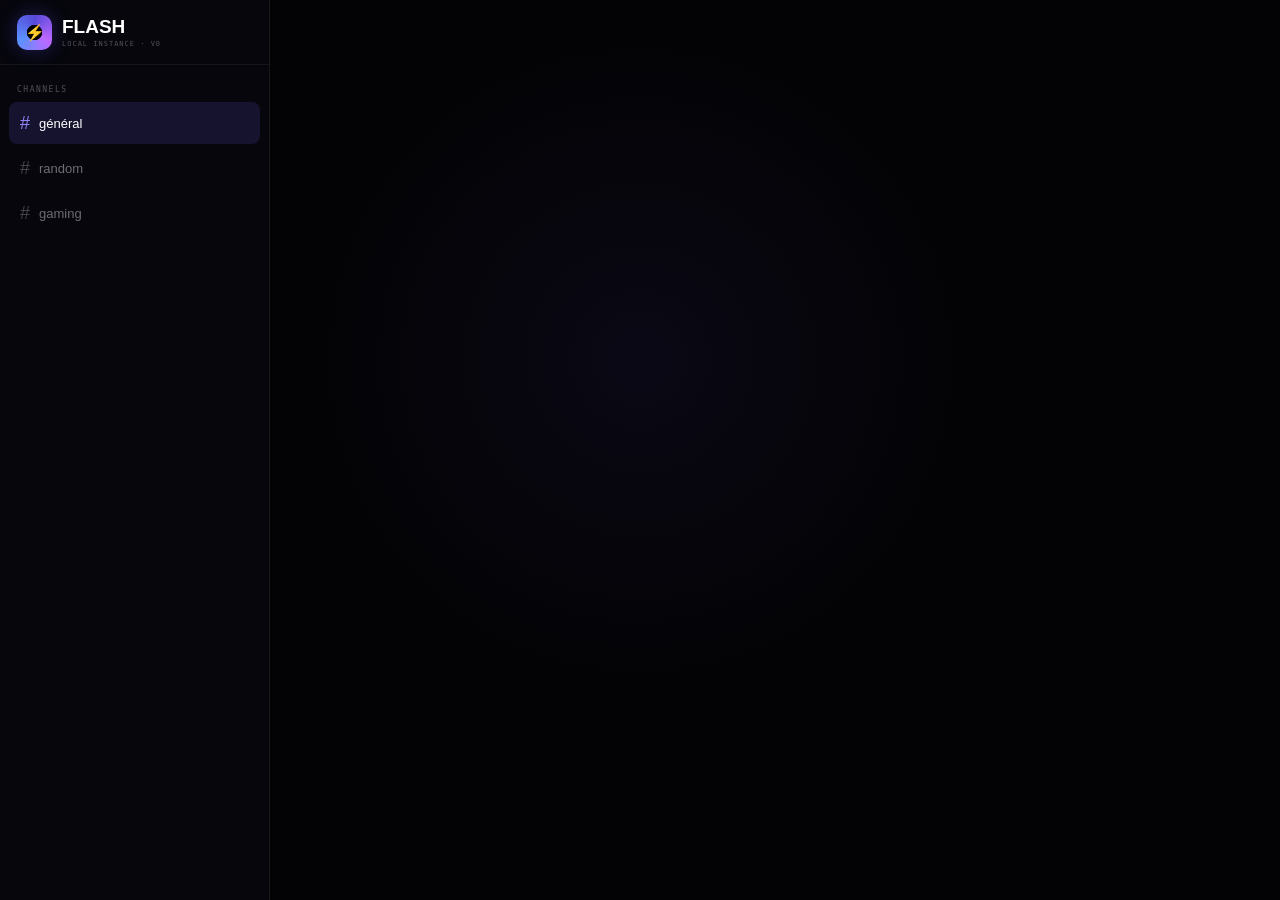
==== commit 8668c911: "Update chat.html" ====
--- a/chat.html
+++ b/chat.html
@@ -7,38 +7,43 @@
 
 <meta
     name="viewport"
-    content="width=device-width, initial-scale=1.0"
+    content="width=device-width, initial-scale=1.0, maximum-scale=1.0, user-scalable=no"
 >
 
+<meta name="theme-color" content="#030305">
+
 <title>FLASH — Chat</title>
 
+
 <style>
 
 /* =====================================================
-   BASE
+   RESET
 ===================================================== */
 
 * {
     box-sizing: border-box;
+    margin: 0;
+    padding: 0;
 }
 
 html,
 body {
-    margin: 0;
     width: 100%;
     height: 100%;
     overflow: hidden;
 }
 
 body {
-    background: #111214;
+
+    background: #030305;
+
     color: white;
-    font-family: Arial, Helvetica, sans-serif;
-}
-
-button,
-input {
-    font-family: inherit;
+
+    font-family:
+        Arial,
+        Helvetica,
+        sans-serif;
 }
 
 
@@ -46,684 +51,1573 @@
    APP
 ===================================================== */
 
-#app {
+.app {
+
     width: 100%;
     height: 100dvh;
 
-    display: grid;
-
-    grid-template-columns:
-        64px
-        210px
-        minmax(0, 1fr)
-        270px;
-}
-
-
-/* =====================================================
-   SERVERS
-===================================================== */
-
-.servers {
-    background: #0b0c0e;
-
     display: flex;
-    flex-direction: column;
-
-    align-items: center;
-
-    gap: 12px;
-
-    padding: 12px 8px;
-}
-
-.server {
-    width: 46px;
-    height: 46px;
-
-    border-radius: 14px;
-
-    background: #1e1f22;
-
-    display: flex;
-    align-items: center;
-    justify-content: center;
-
-    font-size: 21px;
-
-    cursor: pointer;
-
-    transition: .15s;
-}
-
-.server:hover {
-    border-radius: 10px;
-}
-
-.server.active {
-    background: #5865f2;
-}
-
-
-/* =====================================================
-   CHANNEL SIDEBAR
+
+    position: relative;
+
+    overflow: hidden;
+
+    background:
+
+        radial-gradient(
+            circle at 50% 40%,
+            rgba(70,55,160,.10),
+            transparent 40%
+        ),
+
+        #030305;
+}
+
+
+/* =====================================================
+   SIDEBAR
 ===================================================== */
 
 .sidebar {
-    background: #18191c;
-
-    border-right: 1px solid #303238;
-
-    min-width: 0;
-}
-
-.server-title {
-    height: 64px;
-
-    display: flex;
-    align-items: center;
-
-    padding: 0 17px;
-
-    font-size: 18px;
-    font-weight: 800;
-
-    border-bottom: 1px solid #303238;
-}
-
-.channel-list {
-    padding: 12px 9px;
-}
-
-.channel-category {
-    padding: 8px;
-
-    color: #777a82;
-
-    font-size: 11px;
-    font-weight: 800;
-
-    text-transform: uppercase;
-}
+
+    width: 270px;
+
+    height: 100%;
+
+    flex-shrink: 0;
+
+    background:
+        rgba(7,7,13,.96);
+
+    border-right:
+        1px solid
+        rgba(255,255,255,.07);
+
+    display:
+        flex;
+
+    flex-direction:
+        column;
+
+    z-index: 30;
+
+    transition:
+        transform .25s ease;
+}
+
+
+/* =====================================================
+   SIDEBAR HEADER
+===================================================== */
+
+.sidebar-header {
+
+    height: 65px;
+
+    display:
+        flex;
+
+    align-items:
+        center;
+
+    padding:
+        0 17px;
+
+    border-bottom:
+        1px solid
+        rgba(255,255,255,.06);
+}
+
+
+.flash-logo {
+
+    display:
+        flex;
+
+    align-items:
+        center;
+
+    gap:
+        10px;
+}
+
+
+.flash-icon {
+
+    width:
+        35px;
+
+    height:
+        35px;
+
+    border-radius:
+        10px;
+
+    display:
+        flex;
+
+    align-items:
+        center;
+
+    justify-content:
+        center;
+
+    background:
+
+        radial-gradient(
+            circle,
+            #000 0 30%,
+            transparent 32%
+        ),
+
+        conic-gradient(
+            #5649d8,
+            #bd68ff,
+            #5c91ff,
+            #5649d8
+        );
+
+    box-shadow:
+        0 0 20px
+        rgba(100,80,255,.3);
+}
+
+
+.flash-name {
+
+    font-size:
+        19px;
+
+    font-weight:
+        900;
+}
+
+
+.flash-version {
+
+    margin-top:
+        2px;
+
+    font-family:
+        monospace;
+
+    font-size:
+        7px;
+
+    color:
+        rgba(255,255,255,.3);
+
+    letter-spacing:
+        1px;
+}
+
+
+/* =====================================================
+   CHANNEL TITLE
+===================================================== */
+
+.channels-title {
+
+    padding:
+        20px 17px 8px;
+
+    font-family:
+        monospace;
+
+    font-size:
+        8px;
+
+    color:
+        rgba(255,255,255,.3);
+
+    letter-spacing:
+        1.5px;
+}
+
+
+/* =====================================================
+   CHANNELS
+===================================================== */
+
+.channels {
+
+    display:
+        flex;
+
+    flex-direction:
+        column;
+
+    gap:
+        3px;
+
+    padding:
+        0 9px;
+}
+
 
 .channel {
-    width: 100%;
-
-    padding: 10px;
-
-    border-radius: 7px;
-
-    border: 0;
-
-    background: transparent;
-
-    color: #aeb1b7;
-
-    text-align: left;
-
-    cursor: pointer;
-
-    font-size: 14px;
-}
+
+    width:
+        100%;
+
+    min-height:
+        42px;
+
+    padding:
+        0 11px;
+
+    display:
+        flex;
+
+    align-items:
+        center;
+
+    gap:
+        9px;
+
+    border:
+        0;
+
+    border-radius:
+        8px;
+
+    background:
+        transparent;
+
+    color:
+        rgba(255,255,255,.42);
+
+    font-size:
+        13px;
+
+    text-align:
+        left;
+
+    cursor:
+        pointer;
+
+    transition:
+        .15s;
+}
+
 
 .channel:hover {
-    background: #2b2d31;
-    color: white;
-}
+
+    background:
+        rgba(255,255,255,.04);
+
+    color:
+        white;
+}
+
 
 .channel.active {
-    background: #2b2d31;
-    color: white;
-}
-
-
-/* =====================================================
-   CHAT
+
+    background:
+        rgba(105,90,230,.16);
+
+    color:
+        white;
+
+}
+
+
+.channel-icon {
+
+    color:
+        rgba(255,255,255,.25);
+
+    font-size:
+        18px;
+}
+
+
+.channel.active
+.channel-icon {
+
+    color:
+        #9588ff;
+}
+
+
+/* =====================================================
+   SIDEBAR BOTTOM
+===================================================== */
+
+.sidebar-bottom {
+
+    margin-top:
+        auto;
+
+    padding:
+        10px;
+
+    border-top:
+        1px solid
+        rgba(255,255,255,.06);
+}
+
+
+/* =====================================================
+   USER CARD
+===================================================== */
+
+.user-card {
+
+    width:
+        100%;
+
+    padding:
+        9px;
+
+    border-radius:
+        10px;
+
+    display:
+        flex;
+
+    align-items:
+        center;
+
+    gap:
+        9px;
+
+    background:
+        rgba(255,255,255,.035);
+
+    cursor:
+        pointer;
+}
+
+
+.avatar {
+
+    width:
+        34px;
+
+    height:
+        34px;
+
+    flex-shrink:
+        0;
+
+    border-radius:
+        50%;
+
+    background:
+        #191925;
+
+    display:
+        flex;
+
+    align-items:
+        center;
+
+    justify-content:
+        center;
+
+    overflow:
+        hidden;
+
+    font-size:
+        15px;
+}
+
+
+.avatar img {
+
+    width:
+        100%;
+
+    height:
+        100%;
+
+    object-fit:
+        cover;
+}
+
+
+.user-name {
+
+    overflow:
+        hidden;
+
+    white-space:
+        nowrap;
+
+    text-overflow:
+        ellipsis;
+
+    font-size:
+        12px;
+
+    font-weight:
+        bold;
+}
+
+
+.user-status {
+
+    margin-top:
+        2px;
+
+    color:
+        rgba(255,255,255,.3);
+
+    font-family:
+        monospace;
+
+    font-size:
+        7px;
+}
+
+
+/* =====================================================
+   MAIN CHAT
 ===================================================== */
 
 .chat {
-    min-width: 0;
-    min-height: 0;
-
-    display: grid;
-
-    grid-template-rows:
-        64px
-        minmax(0, 1fr)
+
+    min-width:
+        0;
+
+    flex:
+        1;
+
+    height:
+        100%;
+
+    display:
+        flex;
+
+    flex-direction:
+        column;
+
+    position:
+        relative;
+}
+
+
+/* =====================================================
+   CHAT HEADER
+===================================================== */
+
+.chat-header {
+
+    height:
+        65px;
+
+    min-height:
+        65px;
+
+    display:
+        flex;
+
+    align-items:
+        center;
+
+    gap:
+        12px;
+
+    padding:
+        0 15px;
+
+    border-bottom:
+        1px solid
+        rgba(255,255,255,.06);
+
+    background:
+        rgba(5,5,10,.72);
+
+    backdrop-filter:
+        blur(15px);
+
+    -webkit-backdrop-filter:
+        blur(15px);
+
+    z-index:
+        10;
+}
+
+
+/* =====================================================
+   MENU BUTTON
+===================================================== */
+
+.menu-button {
+
+    width:
+        40px;
+
+    height:
+        40px;
+
+    display:
+        none;
+
+    align-items:
+        center;
+
+    justify-content:
+        center;
+
+    border:
+        1px solid
+        rgba(255,255,255,.08);
+
+    border-radius:
+        10px;
+
+    background:
+        rgba(255,255,255,.035);
+
+    color:
+        white;
+
+    font-size:
+        20px;
+
+    cursor:
+        pointer;
+}
+
+
+.channel-heading {
+
+    min-width:
+        0;
+}
+
+
+.channel-name {
+
+    font-size:
+        15px;
+
+    font-weight:
+        bold;
+}
+
+
+.channel-description {
+
+    margin-top:
+        3px;
+
+    color:
+        rgba(255,255,255,.3);
+
+    font-family:
+        monospace;
+
+    font-size:
+        7px;
+
+    letter-spacing:
+        .7px;
+}
+
+
+/* =====================================================
+   MESSAGES
+===================================================== */
+
+.messages {
+
+    flex:
+        1;
+
+    min-height:
+        0;
+
+    overflow-y:
         auto;
-}
-
-.chat-header {
-    display: flex;
-    align-items: center;
-
-    padding: 0 20px;
-
-    background: #18191c;
-
-    border-bottom: 1px solid #303238;
-}
-
-.chat-title {
-    font-weight: 800;
-}
-
-.chat-description {
-    margin-left: 12px;
-
-    color: #777a82;
-
-    font-size: 13px;
-}
-
-
-/* =====================================================
-   MESSAGES
-===================================================== */
-
-#messages {
-    min-height: 0;
-
-    overflow-y: auto;
-
-    padding: 22px;
-}
-
-.empty {
-    color: #777a82;
-
-    text-align: center;
-
-    margin-top: 50px;
-}
+
+    padding:
+        18px 16px 12px;
+
+    scroll-behavior:
+        smooth;
+}
+
+
+.messages::-webkit-scrollbar {
+
+    width:
+        5px;
+}
+
+
+.messages::-webkit-scrollbar-thumb {
+
+    background:
+        rgba(255,255,255,.1);
+
+    border-radius:
+        10px;
+}
+
+
+/* =====================================================
+   WELCOME
+===================================================== */
+
+.welcome {
+
+    padding:
+        15px 0 25px;
+
+    border-bottom:
+        1px solid
+        rgba(255,255,255,.06);
+
+    margin-bottom:
+        15px;
+}
+
+
+.welcome-icon {
+
+    width:
+        48px;
+
+    height:
+        48px;
+
+    display:
+        flex;
+
+    align-items:
+        center;
+
+    justify-content:
+        center;
+
+    border-radius:
+        14px;
+
+    background:
+        rgba(100,85,255,.12);
+
+    border:
+        1px solid
+        rgba(130,115,255,.2);
+
+    font-size:
+        22px;
+
+    margin-bottom:
+        12px;
+}
+
+
+.welcome h1 {
+
+    font-size:
+        22px;
+
+    margin-bottom:
+        6px;
+}
+
+
+.welcome p {
+
+    color:
+        rgba(255,255,255,.35);
+
+    font-size:
+        12px;
+
+    line-height:
+        1.6;
+}
+
+
+/* =====================================================
+   MESSAGE
+===================================================== */
 
 .message {
-    display: flex;
-
-    gap: 11px;
-
-    margin-bottom: 19px;
-}
+
+    display:
+        flex;
+
+    gap:
+        10px;
+
+    padding:
+        8px 7px;
+
+    border-radius:
+        8px;
+
+    transition:
+        background .15s;
+}
+
+
+.message:hover {
+
+    background:
+        rgba(255,255,255,.025);
+}
+
 
 .message-avatar {
-    width: 40px;
-    height: 40px;
-
-    flex-shrink: 0;
-
-    border-radius: 50%;
-
-    object-fit: cover;
-
-    background: #5865f2;
-}
-
-.message-avatar-text {
-    width: 40px;
-    height: 40px;
-
-    flex-shrink: 0;
-
-    border-radius: 50%;
-
-    background: #5865f2;
-
-    display: flex;
-    align-items: center;
-    justify-content: center;
-
-    font-weight: 800;
-}
-
-.message-body {
-    min-width: 0;
-}
-
-.message-header {
-    display: flex;
-    align-items: center;
-
-    gap: 7px;
-
-    margin-bottom: 3px;
-}
-
-.message-user {
-    font-weight: 800;
-}
+
+    width:
+        36px;
+
+    height:
+        36px;
+
+    flex-shrink:
+        0;
+
+    border-radius:
+        50%;
+
+    overflow:
+        hidden;
+
+    background:
+        #191925;
+
+    display:
+        flex;
+
+    align-items:
+        center;
+
+    justify-content:
+        center;
+}
+
+
+.message-avatar img {
+
+    width:
+        100%;
+
+    height:
+        100%;
+
+    object-fit:
+        cover;
+}
+
+
+.message-content {
+
+    min-width:
+        0;
+
+    flex:
+        1;
+}
+
+
+.message-top {
+
+    display:
+        flex;
+
+    align-items:
+        baseline;
+
+    gap:
+        8px;
+
+    flex-wrap:
+        wrap;
+}
+
+
+.message-author {
+
+    font-size:
+        12px;
+
+    font-weight:
+        bold;
+}
+
+
+.creator-badge {
+
+    display:
+        inline-flex;
+
+    align-items:
+        center;
+
+    justify-content:
+        center;
+
+    padding:
+        2px 5px;
+
+    border-radius:
+        4px;
+
+    background:
+        rgba(130,110,255,.16);
+
+    border:
+        1px solid
+        rgba(150,130,255,.25);
+
+    color:
+        #b5aaff;
+
+    font-family:
+        monospace;
+
+    font-size:
+        6px;
+
+    letter-spacing:
+        .5px;
+}
+
 
 .message-time {
-    color: #777a82;
-    font-size: 11px;
-}
-
-.message-badge {
-    width: 18px;
-    height: 18px;
-
-    object-fit: contain;
-}
-
-.message-content {
-    color: #dedfe2;
-
-    white-space: pre-wrap;
-    overflow-wrap: anywhere;
-}
-
-
-/* =====================================================
-   MESSAGE INPUT
-===================================================== */
-
-#form {
-    display: flex;
-
-    gap: 10px;
-
-    padding: 13px;
-
-    background: #18191c;
-
-    border-top: 1px solid #303238;
-}
-
-#input {
-    min-width: 0;
-    flex: 1;
-
-    padding: 12px;
-
-    border: 1px solid #3b3d44;
-
-    border-radius: 8px;
-
-    background: #111214;
-
-    color: white;
-
-    outline: none;
-}
-
-#input:focus {
-    border-color: #5865f2;
-}
-
-#send {
-    width: 52px;
-
-    border: 0;
-    border-radius: 8px;
-
-    background: #5865f2;
-
-    color: white;
-
-    font-size: 19px;
-
-    cursor: pointer;
-}
-
-
-/* =====================================================
-   PROFILE
-===================================================== */
-
-.profile {
-    background: #18191c;
-
-    border-left: 1px solid #303238;
-
-    overflow-y: auto;
-}
-
-.profile-banner {
-    height: 100px;
+
+    color:
+        rgba(255,255,255,.2);
+
+    font-family:
+        monospace;
+
+    font-size:
+        7px;
+}
+
+
+.message-text {
+
+    margin-top:
+        4px;
+
+    color:
+        rgba(255,255,255,.72);
+
+    font-size:
+        13px;
+
+    line-height:
+        1.55;
+
+    word-break:
+        break-word;
+}
+
+
+.message-actions {
+
+    display:
+        none;
+
+    margin-top:
+        5px;
+
+    gap:
+        5px;
+}
+
+
+.message:hover
+.message-actions {
+
+    display:
+        flex;
+}
+
+
+.message-delete {
+
+    border:
+        0;
+
+    background:
+        transparent;
+
+    color:
+        rgba(255,100,100,.6);
+
+    font-family:
+        monospace;
+
+    font-size:
+        8px;
+
+    cursor:
+        pointer;
+}
+
+
+/* =====================================================
+   INPUT AREA
+===================================================== */
+
+.input-area {
+
+    padding:
+        10px 13px;
+
+    padding-bottom:
+        max(10px, env(safe-area-inset-bottom));
 
     background:
         linear-gradient(
-            135deg,
-            #5865f2,
-            #8b5cf6
+            to top,
+            #030305 70%,
+            transparent
         );
 }
 
+
+.input-box {
+
+    width:
+        100%;
+
+    min-height:
+        48px;
+
+    display:
+        flex;
+
+    align-items:
+        center;
+
+    gap:
+        8px;
+
+    padding:
+        5px 7px 5px 14px;
+
+    border:
+        1px solid
+        rgba(255,255,255,.08);
+
+    border-radius:
+        13px;
+
+    background:
+        rgba(12,12,20,.95);
+
+    box-shadow:
+        0 10px 30px
+        rgba(0,0,0,.25);
+}
+
+
+#messageInput {
+
+    flex:
+        1;
+
+    min-width:
+        0;
+
+    height:
+        36px;
+
+    border:
+        0;
+
+    outline:
+        none;
+
+    resize:
+        none;
+
+    background:
+        transparent;
+
+    color:
+        white;
+
+    font-family:
+        Arial,
+        sans-serif;
+
+    font-size:
+        13px;
+
+    line-height:
+        36px;
+}
+
+
+#messageInput::placeholder {
+
+    color:
+        rgba(255,255,255,.22);
+}
+
+
+#sendButton {
+
+    width:
+        38px;
+
+    height:
+        38px;
+
+    flex-shrink:
+        0;
+
+    border:
+        0;
+
+    border-radius:
+        10px;
+
+    background:
+        #6355df;
+
+    color:
+        white;
+
+    font-size:
+        17px;
+
+    cursor:
+        pointer;
+}
+
+
+/* =====================================================
+   OVERLAY
+===================================================== */
+
+.overlay {
+
+    position:
+        fixed;
+
+    inset:
+        0;
+
+    background:
+        rgba(0,0,0,.65);
+
+    z-index:
+        20;
+
+    opacity:
+        0;
+
+    pointer-events:
+        none;
+
+    transition:
+        opacity .25s;
+}
+
+
+/* =====================================================
+   PROFILE PANEL
+===================================================== */
+
+.profile-panel {
+
+    position:
+        fixed;
+
+    z-index:
+        50;
+
+    top:
+        0;
+
+    right:
+        0;
+
+    width:
+        min(380px, 100%);
+
+    height:
+        100dvh;
+
+    background:
+        #08080f;
+
+    border-left:
+        1px solid
+        rgba(255,255,255,.08);
+
+    transform:
+        translateX(100%);
+
+    transition:
+        transform .25s ease;
+
+    display:
+        flex;
+
+    flex-direction:
+        column;
+}
+
+
+.profile-panel.open {
+
+    transform:
+        translateX(0);
+}
+
+
+.profile-header {
+
+    height:
+        65px;
+
+    min-height:
+        65px;
+
+    display:
+        flex;
+
+    align-items:
+        center;
+
+    justify-content:
+        space-between;
+
+    padding:
+        0 15px;
+
+    border-bottom:
+        1px solid
+        rgba(255,255,255,.06);
+}
+
+
+.profile-title {
+
+    font-family:
+        monospace;
+
+    font-size:
+        10px;
+
+    letter-spacing:
+        1px;
+}
+
+
+.close-button {
+
+    width:
+        38px;
+
+    height:
+        38px;
+
+    border:
+        1px solid
+        rgba(255,255,255,.08);
+
+    border-radius:
+        9px;
+
+    background:
+        rgba(255,255,255,.04);
+
+    color:
+        white;
+
+    cursor:
+        pointer;
+
+    font-size:
+        17px;
+}
+
+
 .profile-content {
-    padding: 0 20px 25px;
-}
-
-.profile-avatar-wrapper {
-    position: relative;
-
-    width: 86px;
-    height: 86px;
-
-    margin-top: -43px;
-}
+
+    overflow-y:
+        auto;
+
+    padding:
+        25px 18px;
+}
+
 
 .profile-avatar {
-    width: 86px;
-    height: 86px;
-
-    border: 6px solid #18191c;
-
-    border-radius: 50%;
-
-    object-fit: cover;
-
-    background: #5865f2;
-}
-
-.profile-avatar-text {
-    width: 86px;
-    height: 86px;
-
-    border: 6px solid #18191c;
-
-    border-radius: 50%;
-
-    background: #5865f2;
-
-    display: flex;
-    align-items: center;
-    justify-content: center;
-
-    font-size: 29px;
-    font-weight: 900;
-}
-
-.change-avatar {
-    width: 100%;
-
-    margin-top: 10px;
-
-    padding: 9px;
-
-    border: 1px solid #3b3d44;
-
-    border-radius: 7px;
-
-    background: #232428;
-
-    color: white;
-
-    cursor: pointer;
-}
-
-.change-avatar:hover {
-    background: #2b2d31;
-}
+
+    width:
+        90px;
+
+    height:
+        90px;
+
+    margin:
+        0 auto 14px;
+
+    border-radius:
+        50%;
+
+    overflow:
+        hidden;
+
+    background:
+        #191925;
+
+    display:
+        flex;
+
+    align-items:
+        center;
+
+    justify-content:
+        center;
+
+    font-size:
+        35px;
+
+    border:
+        2px solid
+        rgba(140,120,255,.35);
+
+    box-shadow:
+        0 0 35px
+        rgba(100,80,255,.15);
+}
+
+
+.profile-avatar img {
+
+    width:
+        100%;
+
+    height:
+        100%;
+
+    object-fit:
+        cover;
+}
+
 
 .profile-name {
-    margin-top: 13px;
-
-    display: flex;
-    align-items: center;
-
-    gap: 7px;
-
-    font-size: 20px;
-    font-weight: 900;
-}
+
+    text-align:
+        center;
+
+    font-size:
+        19px;
+
+    font-weight:
+        bold;
+}
+
+
+.profile-handle {
+
+    margin-top:
+        4px;
+
+    text-align:
+        center;
+
+    color:
+        rgba(255,255,255,.35);
+
+    font-family:
+        monospace;
+
+    font-size:
+        9px;
+}
+
 
 .profile-badge {
-    width: 21px;
-    height: 21px;
-
-    object-fit: contain;
-}
-
-.profile-username {
-    margin-top: 3px;
-
-    color: #aeb1b7;
-
-    font-size: 14px;
-}
+
+    width:
+        max-content;
+
+    margin:
+        10px auto 25px;
+
+    padding:
+        5px 8px;
+
+    border:
+        1px solid
+        rgba(150,130,255,.25);
+
+    border-radius:
+        6px;
+
+    background:
+        rgba(110,90,255,.1);
+
+    color:
+        #b5aaff;
+
+    font-family:
+        monospace;
+
+    font-size:
+        7px;
+
+    letter-spacing:
+        .8px;
+}
+
+
+/* =====================================================
+   PROFILE FORMS
+===================================================== */
 
 .profile-section {
-    margin-top: 24px;
-
-    padding-top: 17px;
-
-    border-top: 1px solid #303238;
-}
-
-.profile-title {
-    margin-bottom: 9px;
-
-    color: #aeb1b7;
-
-    font-size: 11px;
-    font-weight: 800;
-
-    text-transform: uppercase;
-}
-
-.profile-info {
-    color: #dedfe2;
-
-    font-size: 13px;
-
-    line-height: 1.7;
-
-    overflow-wrap: anywhere;
-}
-
-.delete {
-    width: 100%;
-
-    margin-top: 25px;
-
-    padding: 11px;
-
-    border: 0;
-
-    border-radius: 8px;
-
-    background: #c43d3d;
-
-    color: white;
-
-    font-weight: 800;
-
-    cursor: pointer;
-}
-
-.delete:hover {
-    background: #df4a4a;
-}
-
-
-/* =====================================================
-   MOBILE NAVIGATION
-===================================================== */
-
-.mobile-nav {
-    display: none;
-}
-
-
-/* =====================================================
-   MOBILE PORTRAIT
-===================================================== */
-
-@media (max-width: 900px) {
-
-    #app {
-        grid-template-columns:
-            58px
-            minmax(0, 1fr);
+
+    margin-top:
+        20px;
+}
+
+
+.profile-label {
+
+    margin-bottom:
+        7px;
+
+    color:
+        rgba(255,255,255,.35);
+
+    font-family:
+        monospace;
+
+    font-size:
+        8px;
+
+    letter-spacing:
+        1px;
+}
+
+
+.profile-section input {
+
+    width:
+        100%;
+
+    height:
+        44px;
+
+    padding:
+        0 12px;
+
+    border:
+        1px solid
+        rgba(255,255,255,.08);
+
+    border-radius:
+        9px;
+
+    outline:
+        none;
+
+    background:
+        #040408;
+
+    color:
+        white;
+}
+
+
+.profile-button {
+
+    width:
+        100%;
+
+    height:
+        44px;
+
+    margin-top:
+        8px;
+
+    border:
+        1px solid
+        rgba(255,255,255,.08);
+
+    border-radius:
+        9px;
+
+    background:
+        rgba(255,255,255,.04);
+
+    color:
+        white;
+
+    font-family:
+        monospace;
+
+    font-size:
+        8px;
+
+    cursor:
+        pointer;
+}
+
+
+.profile-button:hover {
+
+    background:
+        rgba(110,90,255,.13);
+}
+
+
+.danger {
+
+    margin-top:
+        30px;
+
+    padding-top:
+        20px;
+
+    border-top:
+        1px solid
+        rgba(255,255,255,.06);
+}
+
+
+.delete-account {
+
+    color:
+        #ff7373;
+
+    border-color:
+        rgba(255,90,90,.15);
+
+    background:
+        rgba(255,70,70,.05);
+}
+
+
+/* =====================================================
+   MOBILE
+===================================================== */
+
+@media (max-width: 800px) {
+
+    .sidebar {
+
+        position:
+            fixed;
+
+        top:
+            0;
+
+        left:
+            0;
+
+        width:
+            min(285px, 86vw);
+
+        transform:
+            translateX(-100%);
+
+        box-shadow:
+            20px 0 60px
+            rgba(0,0,0,.5);
     }
 
-    .sidebar {
-        display: none;
+
+    .sidebar.open {
+
+        transform:
+            translateX(0);
     }
 
-    .profile {
-        display: none;
+
+    .menu-button {
+
+        display:
+            flex;
     }
 
-    .mobile-nav {
-        display: flex;
-
-        position: fixed;
-
-        left: 0;
-        right: 0;
-        bottom: 0;
-
-        height: 58px;
-
-        z-index: 20;
-
-        background: #18191c;
-
-        border-top: 1px solid #303238;
-
-        align-items: center;
-        justify-content: space-around;
+
+    .overlay.open {
+
+        opacity:
+            1;
+
+        pointer-events:
+            auto;
     }
 
-    .mobile-nav button {
-        width: 25%;
-
-        height: 100%;
-
-        border: 0;
-
-        background: transparent;
-
-        color: #aeb1b7;
-
-        font-size: 21px;
-
-        cursor: pointer;
+
+    .chat-header {
+
+        padding:
+            0 10px;
     }
 
-    .mobile-nav button.active {
-        color: white;
+
+    .messages {
+
+        padding:
+            12px 10px 8px;
     }
 
-    #messages {
-        padding-bottom: 75px;
+
+    .message {
+
+        padding:
+            8px 3px;
     }
 
-    #form {
-        padding-bottom: 13px;
+
+    .message-actions {
+
+        display:
+            flex;
     }
 
-}
-
-
-/* =====================================================
-   SMALL PHONE
-===================================================== */
-
-@media (max-width: 600px) {
-
-    #app {
-        display: block;
+
+    .input-area {
+
+        padding-left:
+            8px;
+
+        padding-right:
+            8px;
     }
 
-    .servers {
-        display: none;
+}
+
+
+/* =====================================================
+   VERY SMALL PHONES
+===================================================== */
+
+@media (max-width: 380px) {
+
+    .channel-name {
+
+        font-size:
+            14px;
     }
 
-    .chat {
-        width: 100%;
-        height: 100dvh;
+
+    .message-text {
+
+        font-size:
+            12px;
     }
 
-    .chat-header {
-        height: 58px;
-
-        padding: 0 15px;
+
+    .welcome h1 {
+
+        font-size:
+            19px;
     }
 
-    .chat-description {
-        display: none;
-    }
-
-    #messages {
-        padding: 15px;
-
-        padding-bottom: 70px;
-    }
-
-    #form {
-        padding: 9px;
-    }
-
-    #input {
-        padding: 11px;
-    }
-
-    #send {
-        width: 48px;
-    }
-
-}
-
-
-/* =====================================================
-   PANNEAUX MOBILES
-===================================================== */
-
-.mobile-panel {
-    position: fixed;
-
-    inset: 0;
-
-    z-index: 30;
-
-    display: none;
-
-    background: #111214;
-}
-
-.mobile-panel.open {
-    display: block;
-}
-
-.mobile-panel-header {
-    height: 60px;
-
-    display: flex;
-
-    align-items: center;
-
-    justify-content: space-between;
-
-    padding: 0 16px;
-
-    background: #18191c;
-
-    border-bottom: 1px solid #303238;
-}
-
-.mobile-panel-title {
-    font-weight: 800;
-}
-
-.close-panel {
-    border: 0;
-
-    background: transparent;
-
-    color: white;
-
-    font-size: 22px;
-}
-
-.mobile-channels {
-    padding: 15px;
-}
-
-.mobile-profile {
-    overflow-y: auto;
-
-    height: calc(100dvh - 60px);
 }
 
 </style>
@@ -734,632 +1628,98 @@
 <body>
 
 
-<div id="app">
-
-
-    <!-- SERVEURS -->
-
-    <aside class="servers">
-
-        <div class="server active">
-            ⚡
+<div class="app">
+
+
+    <!-- =================================================
+         SIDEBAR
+    ================================================= -->
+
+    <aside
+        class="sidebar"
+        id="sidebar"
+    >
+
+        <div class="sidebar-header">
+
+            <div class="flash-logo">
+
+                <div class="flash-icon">
+                    ⚡
+                </div>
+
+                <div>
+
+                    <div class="flash-name">
+                        FLASH
+                    </div>
+
+                    <div class="flash-version">
+                        LOCAL INSTANCE · V0
+                    </div>
+
+                </div>
+
+            </div>
+
         </div>
 
-        <div class="server">
-            +
+
+        <div class="channels-title">
+            CHANNELS
         </div>
 
-    </aside>
-
-
-    <!-- SALONS -->
-
-    <aside class="sidebar">
-
-        <div class="server-title">
-            FLASH
-        </div>
-
-        <div class="channel-list">
-
-            <div class="channel-category">
-                Salons
-            </div>
+
+        <div
+            class="channels"
+            id="channels"
+        >
 
             <button
                 class="channel active"
                 data-channel="general"
             >
-                # général
+
+                <span class="channel-icon">
+                    #
+                </span>
+
+                général
+
             </button>
+
 
             <button
                 class="channel"
                 data-channel="random"
             >
-                # random
+
+                <span class="channel-icon">
+                    #
+                </span>
+
+                random
+
             </button>
+
 
             <button
                 class="channel"
-                data-channel="discussion"
+                data-channel="gaming"
             >
-                # discussion
+
+                <span class="channel-icon">
+                    #
+                </span>
+
+                gaming
+
             </button>
 
-        </div>
-
-    </aside>
-
-
-    <!-- CHAT -->
-
-    <main class="chat">
-
-        <header class="chat-header">
-
-            <div
-                id="chatTitle"
-                class="chat-title"
+
+            <button
+                class="channel"
+                data-channel="music"
             >
-                # général
-            </div>
-
-            <div
-                id="chatDescription"
-                class="chat-description"
-            >
-                Discussion générale
-            </div>
-
-        </header>
-
-
-        <section id="messages"></section>
-
-
-        <form id="form">
-
-            <input
-                id="input"
-                type="text"
-                maxlength="1000"
-                placeholder="Écrire un message..."
-                autocomplete="off"
-            >
-
-            <button id="send" type="submit">
-                ➤
-            </button>
-
-        </form>
-
-    </main>
-
-
-    <!-- PROFIL -->
-
-    <aside class="profile">
-
-        <div class="profile-banner"></div>
-
-        <div class="profile-content">
-
-            <div class="profile-avatar-wrapper">
-
-                <img
-                    id="profileAvatar"
-                    class="profile-avatar"
-                    alt="PDP"
-                >
-
-                <div
-                    id="profileAvatarText"
-                    class="profile-avatar-text"
-                ></div>
-
-            </div>
-
-
-            <input
-                id="avatarInput"
-                type="file"
-                accept="image/*"
-                hidden
-            >
-
-
-            <button
-                id="changeAvatar"
-                class="change-avatar"
-            >
-                Changer la PDP
-            </button>
-
-
-            <div class="profile-name">
-
-                <span id="profileName"></span>
-
-                <img
-                    id="profileBadge"
-                    class="profile-badge"
-                    src="VIP_Badge.webp"
-                    alt="Badge créateur"
-                >
-
-            </div>
-
-
-            <div
-                id="profileUsername"
-                class="profile-username"
-            ></div>
-
-
-            <div class="profile-section">
-
-                <div class="profile-title">
-                    Compte
-                </div>
-
-                <div
-                    id="profileInfo"
-                    class="profile-info"
-                ></div>
-
-            </div>
-
-
-            <button
-                id="delete"
-                class="delete"
-            >
-                Supprimer mon compte
-            </button>
-
-        </div>
-
-    </aside>
-
-</div>
-
-
-<!-- NAVIGATION MOBILE -->
-
-<nav class="mobile-nav">
-
-    <button
-        id="mobileChannels"
-        class="active"
-    >
-        💬
-    </button>
-
-    <button id="mobileProfile">
-        👤
-    </button>
-
-</nav>
-
-
-<!-- PANNEAU SALONS MOBILE -->
-
-<div
-    id="channelsPanel"
-    class="mobile-panel"
->
-
-    <header class="mobile-panel-header">
-
-        <span class="mobile-panel-title">
-            Salons
-        </span>
-
-        <button
-            class="close-panel"
-            data-close="channelsPanel"
-        >
-            ×
-        </button>
-
-    </header>
-
-
-    <div class="mobile-channels">
-
-        <button
-            class="channel active"
-            data-channel="general"
-        >
-            # général
-        </button>
-
-        <button
-            class="channel"
-            data-channel="random"
-        >
-            # random
-        </button>
-
-        <button
-            class="channel"
-            data-channel="discussion"
-        >
-            # discussion
-        </button>
-
-    </div>
-
-</div>
-
-
-<!-- PANNEAU PROFIL MOBILE -->
-
-<div
-    id="profilePanel"
-    class="mobile-panel"
->
-
-    <header class="mobile-panel-header">
-
-        <span class="mobile-panel-title">
-            Profil
-        </span>
-
-        <button
-            class="close-panel"
-            data-close="profilePanel"
-        >
-            ×
-        </button>
-
-    </header>
-
-
-    <div class="mobile-profile">
-
-        <div class="profile-banner"></div>
-
-        <div class="profile-content">
-
-            <div class="profile-avatar-wrapper">
-
-                <img
-                    id="mobileProfileAvatar"
-                    class="profile-avatar"
-                    alt="PDP"
-                >
-
-                <div
-                    id="mobileProfileAvatarText"
-                    class="profile-avatar-text"
-                ></div>
-
-            </div>
-
-
-            <button
-                id="mobileChangeAvatar"
-                class="change-avatar"
-            >
-                Changer la PDP
-            </button>
-
-
-            <div class="profile-name">
-
-                <span id="mobileProfileName"></span>
-
-                <img
-                    class="profile-badge"
-                    src="VIP_Badge.webp"
-                    alt="Badge créateur"
-                >
-
-            </div>
-
-
-            <div
-                id="mobileProfileUsername"
-                class="profile-username"
-            ></div>
-
-
-            <div class="profile-section">
-
-                <div class="profile-title">
-                    Compte
-                </div>
-
-                <div
-                    id="mobileProfileInfo"
-                    class="profile-info"
-                ></div>
-
-            </div>
-
-
-            <button
-                id="mobileDelete"
-                class="delete"
-            >
-                Supprimer mon compte
-            </button>
-
-        </div>
-
-    </div>
-
-</div>
-
-
-<script>
-
-/* =====================================================
-   CONFIG
-===================================================== */
-
-const STORAGE_KEY = "FLASH_V0";
-
-const CREATOR_BADGE =
-    "VIP_Badge.webp";
-
-
-/* =====================================================
-   STATE
-===================================================== */
-
-let state =
-    loadState();
-
-
-let currentChannel =
-    localStorage.getItem(
-        "FLASH_CURRENT_CHANNEL"
-    ) || "general";
-
-
-/* =====================================================
-   LOAD STATE
-===================================================== */
-
-function loadState() {
-
-    try {
-
-        const data =
-            localStorage.getItem(
-                STORAGE_KEY
-            );
-
-        if (!data) {
-            return null;
-        }
-
-        return JSON.parse(data);
-
-    } catch {
-
-        return null;
-
-    }
-
-}
-
-
-/* =====================================================
-   SAVE STATE
-===================================================== */
-
-function saveState() {
-
-    localStorage.setItem(
-        STORAGE_KEY,
-        JSON.stringify(state)
-    );
-
-}
-
-
-/* =====================================================
-   ID
-===================================================== */
-
-function generateID() {
-
-    return (
-        Date.now() +
-        "-" +
-        Math.random()
-            .toString(36)
-            .substring(2)
-    );
-
-}
-
-
-/* =====================================================
-   CHECK ACCOUNT
-===================================================== */
-
-if (
-    !state ||
-    !state.account
-) {
-
-    window.location.href =
-        "index.html";
-
-}
-
-
-/* =====================================================
-   EXPIRATION
-===================================================== */
-
-function isExpired() {
-
-    if (
-        state.account.expiresAt === 0
-    ) {
-
-        return false;
-
-    }
-
-    return (
-        Date.now() >=
-        state.account.expiresAt
-    );
-
-}
-
-
-function expireAccount() {
-
-    localStorage.removeItem(
-        STORAGE_KEY
-    );
-
-    window.location.href =
-        "index.html";
-
-}
-
-
-/* =====================================================
-   FORMAT TIME
-===================================================== */
-
-function formatTime(ms) {
-
-    let seconds =
-        Math.floor(ms / 1000);
-
-    const days =
-        Math.floor(
-            seconds / 86400
-        );
-
-    seconds %= 86400;
-
-    const hours =
-        Math.floor(
-            seconds / 3600
-        );
-
-    seconds %= 3600;
-
-    const minutes =
-        Math.floor(
-            seconds / 60
-        );
-
-    seconds %= 60;
-
-
-    if (days > 0) {
-
-        return (
-            days +
-            "j " +
-            hours +
-            "h"
-        );
-
-    }
-
-    if (hours > 0) {
-
-        return (
-            hours +
-            "h " +
-            minutes +
-            "min"
-        );
-
-    }
-
-    if (minutes > 0) {
-
-        return (
-            minutes +
-            "min " +
-            seconds +
-            "s"
-        );
-
-    }
-
-    return seconds + "s";
-
-}
-
-
-/* =====================================================
-   PROFILE
-===================================================== */
-
-function updateProfile() {
-
-    const account =
-        state.account;
-
-
-    const initial =
-        account.username
-            .charAt(0)
-            .toUpperCase();
-
-
-    const username =
-        "@" + account.username;
-
-
-    let duration;
-
-
-    if (
-        account.expiresAt === 0
-    ) {
-
-        duration =
-            "♾️ Illimitée";
-
-    } else {
-
-        const remaining =
-            account.expiresAt -
-            Date.now();
-
-
-        duration =
-            remaining > 0
-                ? formatTime(remaining)
-                : "Expiré";
-
-    }
-
-
-    /* DESKTOP */
-
-    document
-        .getElementById(
-            "profileName"
-        )
-        .textContent =
-            account.username;
-
-
-    document
-        .getElementById(
-            "profileUsername"
-        )
-        .textContent =
-            username;
-
-
-    document
-        .getElementById(
-            "profileInfo
+
+                <span class="channel-i
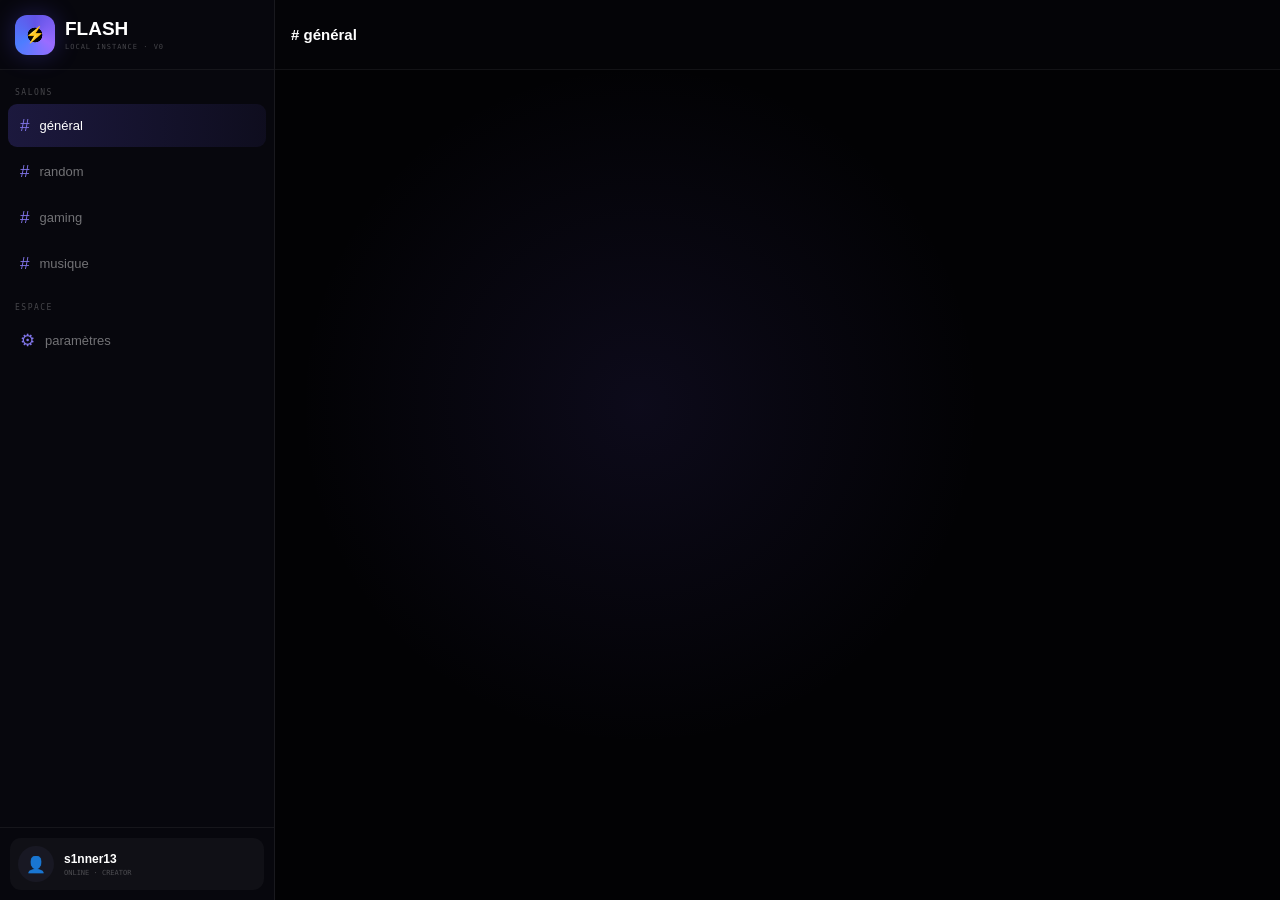
==== commit c06f4f64: "Update chat.html" ====
--- a/chat.html
+++ b/chat.html
@@ -1,25 +1,21 @@
 <!DOCTYPE html>
 <html lang="fr">
-
 <head>
 
 <meta charset="UTF-8">
 
 <meta
     name="viewport"
-    content="width=device-width, initial-scale=1.0, maximum-scale=1.0, user-scalable=no"
+    content="width=device-width, initial-scale=1.0, viewport-fit=cover"
 >
 
-<meta name="theme-color" content="#030305">
-
 <title>FLASH — Chat</title>
 
-
 <style>
 
-/* =====================================================
+/* =========================================================
    RESET
-===================================================== */
+========================================================= */
 
 * {
     box-sizing: border-box;
@@ -31,28 +27,27 @@
 body {
     width: 100%;
     height: 100%;
+}
+
+body {
     overflow: hidden;
-}
-
-body {
-
-    background: #030305;
-
-    color: white;
-
-    font-family:
-        Arial,
-        Helvetica,
-        sans-serif;
-}
-
-
-/* =====================================================
+    background: #020204;
+    color: #fff;
+    font-family: Arial, Helvetica, sans-serif;
+}
+
+button,
+input,
+textarea {
+    font: inherit;
+}
+
+
+/* =========================================================
    APP
-===================================================== */
+========================================================= */
 
 .app {
-
     width: 100%;
     height: 100dvh;
 
@@ -63,1565 +58,1160 @@
     overflow: hidden;
 
     background:
-
         radial-gradient(
-            circle at 50% 40%,
-            rgba(70,55,160,.10),
-            transparent 40%
+            circle at 50% 45%,
+            rgba(91,72,190,.12),
+            transparent 42%
         ),
-
-        #030305;
-}
-
-
-/* =====================================================
+        #020204;
+}
+
+
+/* =========================================================
    SIDEBAR
-===================================================== */
+========================================================= */
 
 .sidebar {
 
-    width: 270px;
-
+    width: 275px;
     height: 100%;
 
     flex-shrink: 0;
 
+    background: rgba(8,8,14,.98);
+
+    border-right: 1px solid rgba(255,255,255,.07);
+
+    display: flex;
+    flex-direction: column;
+
+    position: relative;
+
+    z-index: 40;
+}
+
+
+/* =========================================================
+   LOGO
+========================================================= */
+
+.logo-area {
+
+    height: 70px;
+    min-height: 70px;
+
+    display: flex;
+    align-items: center;
+
+    padding: 12px 15px;
+
+    border-bottom: 1px solid rgba(255,255,255,.06);
+}
+
+.logo-circle {
+
+    width: 40px;
+    height: 40px;
+
+    border-radius: 12px;
+
+    display: flex;
+    align-items: center;
+    justify-content: center;
+
+    margin-right: 10px;
+
     background:
-        rgba(7,7,13,.96);
-
-    border-right:
-        1px solid
-        rgba(255,255,255,.07);
-
-    display:
-        flex;
-
-    flex-direction:
-        column;
-
-    z-index: 30;
-
-    transition:
-        transform .25s ease;
-}
-
-
-/* =====================================================
-   SIDEBAR HEADER
-===================================================== */
-
-.sidebar-header {
-
-    height: 65px;
-
-    display:
-        flex;
-
-    align-items:
-        center;
-
-    padding:
-        0 17px;
-
-    border-bottom:
-        1px solid
-        rgba(255,255,255,.06);
-}
-
-
-.flash-logo {
-
-    display:
-        flex;
-
-    align-items:
-        center;
-
-    gap:
-        10px;
-}
-
-
-.flash-icon {
-
-    width:
-        35px;
-
-    height:
-        35px;
-
-    border-radius:
-        10px;
-
-    display:
-        flex;
-
-    align-items:
-        center;
-
-    justify-content:
-        center;
-
-    background:
-
         radial-gradient(
             circle,
-            #000 0 30%,
-            transparent 32%
+            #030305 0 25%,
+            transparent 27%
         ),
-
         conic-gradient(
-            #5649d8,
-            #bd68ff,
-            #5c91ff,
-            #5649d8
+            #6254e7,
+            #9a6cff,
+            #4d7dff,
+            #6254e7
         );
 
     box-shadow:
-        0 0 20px
-        rgba(100,80,255,.3);
-}
-
-
-.flash-name {
-
-    font-size:
-        19px;
-
-    font-weight:
-        900;
-}
-
-
-.flash-version {
-
-    margin-top:
-        2px;
-
-    font-family:
-        monospace;
-
-    font-size:
-        7px;
-
-    color:
-        rgba(255,255,255,.3);
-
-    letter-spacing:
-        1px;
-}
-
-
-/* =====================================================
-   CHANNEL TITLE
-===================================================== */
-
-.channels-title {
-
-    padding:
-        20px 17px 8px;
-
-    font-family:
-        monospace;
-
-    font-size:
-        8px;
-
-    color:
-        rgba(255,255,255,.3);
-
-    letter-spacing:
-        1.5px;
-}
-
-
-/* =====================================================
-   CHANNELS
-===================================================== */
+        0 0 25px rgba(91,76,240,.3);
+}
+
+.logo-text {
+    font-size: 19px;
+    font-weight: 900;
+}
+
+.logo-sub {
+    margin-top: 3px;
+    color: rgba(255,255,255,.25);
+    font-size: 7px;
+    font-family: monospace;
+    letter-spacing: 1px;
+}
+
+
+/* =========================================================
+   SERVER / CHANNEL AREA
+========================================================= */
+
+.section-title {
+
+    padding: 18px 15px 7px;
+
+    color: rgba(255,255,255,.25);
+
+    font-family: monospace;
+
+    font-size: 8px;
+
+    letter-spacing: 1.5px;
+}
 
 .channels {
 
-    display:
-        flex;
-
-    flex-direction:
-        column;
-
-    gap:
-        3px;
-
-    padding:
-        0 9px;
-}
-
+    padding: 0 8px;
+
+    display: flex;
+    flex-direction: column;
+
+    gap: 3px;
+}
 
 .channel {
 
-    width:
-        100%;
-
-    min-height:
-        42px;
-
-    padding:
-        0 11px;
-
-    display:
-        flex;
-
-    align-items:
-        center;
-
-    gap:
-        9px;
-
-    border:
-        0;
-
-    border-radius:
-        8px;
+    width: 100%;
+    min-height: 43px;
+
+    border: 0;
+    border-radius: 9px;
+
+    padding: 0 12px;
+
+    display: flex;
+    align-items: center;
+
+    gap: 10px;
+
+    background: transparent;
+
+    color: rgba(255,255,255,.43);
+
+    text-align: left;
+
+    cursor: pointer;
+}
+
+.channel:hover {
+    background: rgba(255,255,255,.04);
+    color: white;
+}
+
+.channel.active {
 
     background:
-        transparent;
-
-    color:
-        rgba(255,255,255,.42);
-
-    font-size:
-        13px;
-
-    text-align:
-        left;
-
-    cursor:
-        pointer;
-
-    transition:
-        .15s;
-}
-
-
-.channel:hover {
-
-    background:
-        rgba(255,255,255,.04);
-
-    color:
-        white;
-}
-
-
-.channel.active {
-
-    background:
-        rgba(105,90,230,.16);
-
-    color:
-        white;
-
-}
-
-
-.channel-icon {
-
-    color:
-        rgba(255,255,255,.25);
-
-    font-size:
-        18px;
-}
-
-
-.channel.active
-.channel-icon {
-
-    color:
-        #9588ff;
-}
-
-
-/* =====================================================
+        linear-gradient(
+            90deg,
+            rgba(102,87,235,.22),
+            rgba(102,87,235,.08)
+        );
+
+    color: white;
+}
+
+.channel-symbol {
+
+    color: #8175e9;
+
+    font-size: 17px;
+}
+
+.channel-name {
+    font-size: 13px;
+}
+
+
+/* =========================================================
    SIDEBAR BOTTOM
-===================================================== */
+========================================================= */
 
 .sidebar-bottom {
 
-    margin-top:
-        auto;
-
-    padding:
-        10px;
-
-    border-top:
-        1px solid
-        rgba(255,255,255,.06);
-}
-
-
-/* =====================================================
-   USER CARD
-===================================================== */
+    margin-top: auto;
+
+    padding: 10px;
+
+    border-top: 1px solid rgba(255,255,255,.06);
+}
 
 .user-card {
 
-    width:
-        100%;
-
-    padding:
-        9px;
-
-    border-radius:
-        10px;
-
-    display:
-        flex;
-
-    align-items:
-        center;
-
-    gap:
-        9px;
-
-    background:
-        rgba(255,255,255,.035);
-
-    cursor:
-        pointer;
-}
-
+    min-height: 52px;
+
+    border-radius: 11px;
+
+    padding: 8px;
+
+    display: flex;
+    align-items: center;
+
+    gap: 10px;
+
+    background: rgba(255,255,255,.035);
+
+    cursor: pointer;
+}
+
+.user-card:hover {
+    background: rgba(255,255,255,.06);
+}
 
 .avatar {
 
-    width:
-        34px;
-
-    height:
-        34px;
-
-    flex-shrink:
-        0;
-
-    border-radius:
-        50%;
-
-    background:
-        #191925;
-
-    display:
-        flex;
-
-    align-items:
-        center;
-
-    justify-content:
-        center;
-
-    overflow:
-        hidden;
-
-    font-size:
-        15px;
-}
-
+    width: 36px;
+    height: 36px;
+
+    flex-shrink: 0;
+
+    border-radius: 50%;
+
+    overflow: hidden;
+
+    display: flex;
+    align-items: center;
+    justify-content: center;
+
+    background: #181823;
+}
 
 .avatar img {
 
-    width:
-        100%;
-
-    height:
-        100%;
-
-    object-fit:
-        cover;
-}
-
+    width: 100%;
+    height: 100%;
+
+    object-fit: cover;
+}
 
 .user-name {
 
-    overflow:
-        hidden;
-
-    white-space:
-        nowrap;
-
-    text-overflow:
-        ellipsis;
-
-    font-size:
-        12px;
-
-    font-weight:
-        bold;
-}
-
+    max-width: 180px;
+
+    overflow: hidden;
+
+    white-space: nowrap;
+
+    text-overflow: ellipsis;
+
+    font-size: 12px;
+    font-weight: bold;
+}
 
 .user-status {
 
-    margin-top:
-        2px;
-
-    color:
-        rgba(255,255,255,.3);
-
-    font-family:
-        monospace;
-
-    font-size:
-        7px;
-}
-
-
-/* =====================================================
-   MAIN CHAT
-===================================================== */
+    margin-top: 3px;
+
+    color: rgba(255,255,255,.25);
+
+    font-size: 7px;
+
+    font-family: monospace;
+}
+
+
+/* =========================================================
+   CHAT
+========================================================= */
 
 .chat {
 
-    min-width:
-        0;
-
-    flex:
-        1;
-
-    height:
-        100%;
-
-    display:
-        flex;
-
-    flex-direction:
-        column;
-
-    position:
-        relative;
-}
-
-
-/* =====================================================
-   CHAT HEADER
-===================================================== */
+    flex: 1;
+
+    min-width: 0;
+    min-height: 0;
+
+    height: 100%;
+
+    display: flex;
+    flex-direction: column;
+
+    position: relative;
+}
+
+
+/* =========================================================
+   HEADER
+========================================================= */
 
 .chat-header {
 
-    height:
-        65px;
-
-    min-height:
-        65px;
-
-    display:
-        flex;
-
-    align-items:
-        center;
-
-    gap:
-        12px;
-
-    padding:
-        0 15px;
-
-    border-bottom:
-        1px solid
-        rgba(255,255,255,.06);
-
-    background:
-        rgba(5,5,10,.72);
-
-    backdrop-filter:
-        blur(15px);
-
-    -webkit-backdrop-filter:
-        blur(15px);
-
-    z-index:
-        10;
-}
-
-
-/* =====================================================
-   MENU BUTTON
-===================================================== */
+    height: 70px;
+    min-height: 70px;
+
+    display: flex;
+    align-items: center;
+
+    padding: 0 16px;
+
+    border-bottom: 1px solid rgba(255,255,255,.06);
+
+    background: rgba(5,5,9,.85);
+
+    backdrop-filter: blur(18px);
+
+    z-index: 10;
+}
 
 .menu-button {
 
-    width:
-        40px;
-
-    height:
-        40px;
-
-    display:
-        none;
-
-    align-items:
-        center;
-
-    justify-content:
-        center;
-
-    border:
-        1px solid
-        rgba(255,255,255,.08);
-
-    border-radius:
-        10px;
-
-    background:
-        rgba(255,255,255,.035);
-
-    color:
-        white;
-
-    font-size:
-        20px;
-
-    cursor:
-        pointer;
-}
-
-
-.channel-heading {
-
-    min-width:
-        0;
-}
-
-
-.channel-name {
-
-    font-size:
-        15px;
-
-    font-weight:
-        bold;
-}
-
-
-.channel-description {
-
-    margin-top:
-        3px;
-
-    color:
-        rgba(255,255,255,.3);
-
-    font-family:
-        monospace;
-
-    font-size:
-        7px;
-
-    letter-spacing:
-        .7px;
-}
-
-
-/* =====================================================
+    width: 42px;
+    height: 42px;
+
+    margin-right: 11px;
+
+    display: none;
+
+    align-items: center;
+    justify-content: center;
+
+    border: 1px solid rgba(255,255,255,.08);
+
+    border-radius: 11px;
+
+    background: rgba(255,255,255,.035);
+
+    color: white;
+
+    cursor: pointer;
+
+    font-size: 19px;
+}
+
+.channel-info {
+    min-width: 0;
+}
+
+.channel-title {
+
+    font-size: 15px;
+    font-weight: bold;
+}
+
+.channel-topic {
+
+    margin-top: 4px;
+
+    color: rgba(255,255,255,.27);
+
+    font-family: monospace;
+
+    font-size: 7px;
+
+    white-space: nowrap;
+
+    overflow: hidden;
+
+    text-overflow: ellipsis;
+}
+
+
+/* =========================================================
+   MEMBERS BUTTON
+========================================================= */
+
+.members-button {
+
+    margin-left: auto;
+
+    width: 42px;
+    height: 42px;
+
+    border: 1px solid rgba(255,255,255,.07);
+
+    border-radius: 10px;
+
+    background: rgba(255,255,255,.035);
+
+    color: rgba(255,255,255,.65);
+
+    cursor: pointer;
+}
+
+
+/* =========================================================
    MESSAGES
-===================================================== */
+========================================================= */
 
 .messages {
 
-    flex:
-        1;
-
-    min-height:
-        0;
-
-    overflow-y:
-        auto;
-
-    padding:
-        18px 16px 12px;
-
-    scroll-behavior:
-        smooth;
-}
-
+    flex: 1;
+
+    min-height: 0;
+
+    overflow-y: auto;
+
+    padding: 18px 18px 12px;
+}
 
 .messages::-webkit-scrollbar {
-
-    width:
-        5px;
-}
-
+    width: 5px;
+}
 
 .messages::-webkit-scrollbar-thumb {
-
-    background:
-        rgba(255,255,255,.1);
-
-    border-radius:
-        10px;
-}
-
-
-/* =====================================================
+    background: rgba(255,255,255,.1);
+    border-radius: 10px;
+}
+
+
+/* =========================================================
    WELCOME
-===================================================== */
+========================================================= */
 
 .welcome {
 
-    padding:
-        15px 0 25px;
-
-    border-bottom:
-        1px solid
-        rgba(255,255,255,.06);
-
-    margin-bottom:
-        15px;
-}
-
-
-.welcome-icon {
-
-    width:
-        48px;
-
-    height:
-        48px;
-
-    display:
-        flex;
-
-    align-items:
-        center;
-
-    justify-content:
-        center;
-
-    border-radius:
-        14px;
-
-    background:
-        rgba(100,85,255,.12);
-
-    border:
-        1px solid
-        rgba(130,115,255,.2);
-
-    font-size:
-        22px;
-
-    margin-bottom:
-        12px;
-}
-
+    padding: 15px 0 25px;
+
+    margin-bottom: 14px;
+
+    border-bottom: 1px solid rgba(255,255,255,.06);
+}
+
+.welcome-symbol {
+
+    width: 48px;
+    height: 48px;
+
+    border-radius: 14px;
+
+    display: flex;
+    align-items: center;
+    justify-content: center;
+
+    background: rgba(99,82,224,.13);
+
+    border: 1px solid rgba(120,105,255,.2);
+
+    color: #a096ff;
+
+    font-size: 23px;
+
+    margin-bottom: 12px;
+}
 
 .welcome h1 {
-
-    font-size:
-        22px;
-
-    margin-bottom:
-        6px;
-}
-
+    font-size: 22px;
+}
 
 .welcome p {
 
-    color:
-        rgba(255,255,255,.35);
-
-    font-size:
-        12px;
-
-    line-height:
-        1.6;
-}
-
-
-/* =====================================================
+    margin-top: 7px;
+
+    max-width: 600px;
+
+    color: rgba(255,255,255,.35);
+
+    font-size: 12px;
+
+    line-height: 1.6;
+}
+
+
+/* =========================================================
    MESSAGE
-===================================================== */
+========================================================= */
 
 .message {
 
-    display:
-        flex;
-
-    gap:
-        10px;
-
-    padding:
-        8px 7px;
-
-    border-radius:
-        8px;
-
-    transition:
-        background .15s;
-}
-
+    display: flex;
+
+    gap: 10px;
+
+    padding: 8px 5px;
+
+    border-radius: 8px;
+}
 
 .message:hover {
-
-    background:
-        rgba(255,255,255,.025);
-}
-
+    background: rgba(255,255,255,.025);
+}
 
 .message-avatar {
 
-    width:
-        36px;
-
-    height:
-        36px;
-
-    flex-shrink:
-        0;
-
-    border-radius:
-        50%;
-
-    overflow:
-        hidden;
-
-    background:
-        #191925;
-
-    display:
-        flex;
-
-    align-items:
-        center;
-
-    justify-content:
-        center;
-}
-
+    width: 37px;
+    height: 37px;
+
+    flex-shrink: 0;
+
+    border-radius: 50%;
+
+    overflow: hidden;
+
+    display: flex;
+    align-items: center;
+    justify-content: center;
+
+    background: #181823;
+}
 
 .message-avatar img {
 
-    width:
-        100%;
-
-    height:
-        100%;
-
-    object-fit:
-        cover;
-}
-
-
-.message-content {
-
-    min-width:
-        0;
-
-    flex:
-        1;
-}
-
-
-.message-top {
-
-    display:
-        flex;
-
-    align-items:
-        baseline;
-
-    gap:
-        8px;
-
-    flex-wrap:
-        wrap;
-}
-
+    width: 100%;
+    height: 100%;
+
+    object-fit: cover;
+}
+
+.message-body {
+
+    min-width: 0;
+
+    flex: 1;
+}
+
+.message-head {
+
+    display: flex;
+
+    align-items: center;
+
+    gap: 7px;
+
+    flex-wrap: wrap;
+}
 
 .message-author {
 
-    font-size:
-        12px;
-
-    font-weight:
-        bold;
-}
-
+    font-size: 12px;
+    font-weight: bold;
+}
+
+.message-time {
+
+    color: rgba(255,255,255,.2);
+
+    font-family: monospace;
+
+    font-size: 7px;
+}
 
 .creator-badge {
 
-    display:
-        inline-flex;
-
-    align-items:
-        center;
-
-    justify-content:
-        center;
-
-    padding:
-        2px 5px;
-
-    border-radius:
-        4px;
-
-    background:
-        rgba(130,110,255,.16);
-
-    border:
-        1px solid
-        rgba(150,130,255,.25);
-
-    color:
-        #b5aaff;
-
-    font-family:
-        monospace;
-
-    font-size:
-        6px;
-
-    letter-spacing:
-        .5px;
-}
-
-
-.message-time {
-
-    color:
-        rgba(255,255,255,.2);
-
-    font-family:
-        monospace;
-
-    font-size:
-        7px;
-}
-
+    padding: 2px 5px;
+
+    border-radius: 4px;
+
+    color: #b7adff;
+
+    background: rgba(110,92,255,.12);
+
+    border: 1px solid rgba(135,120,255,.2);
+
+    font-family: monospace;
+
+    font-size: 6px;
+}
 
 .message-text {
 
-    margin-top:
-        4px;
-
-    color:
-        rgba(255,255,255,.72);
-
-    font-size:
-        13px;
-
-    line-height:
-        1.55;
-
-    word-break:
-        break-word;
-}
-
-
-.message-actions {
-
-    display:
-        none;
-
-    margin-top:
-        5px;
-
-    gap:
-        5px;
-}
-
-
-.message:hover
-.message-actions {
-
-    display:
-        flex;
-}
-
-
-.message-delete {
-
-    border:
-        0;
-
-    background:
-        transparent;
-
-    color:
-        rgba(255,100,100,.6);
-
-    font-family:
-        monospace;
-
-    font-size:
-        8px;
-
-    cursor:
-        pointer;
-}
-
-
-/* =====================================================
-   INPUT AREA
-===================================================== */
+    margin-top: 4px;
+
+    color: rgba(255,255,255,.72);
+
+    font-size: 13px;
+
+    line-height: 1.55;
+
+    word-break: break-word;
+}
+
+.delete-message {
+
+    margin-top: 5px;
+
+    padding: 0;
+
+    border: 0;
+
+    background: transparent;
+
+    color: rgba(255,100,100,.55);
+
+    font-family: monospace;
+
+    font-size: 7px;
+
+    cursor: pointer;
+}
+
+
+/* =========================================================
+   INPUT
+========================================================= */
 
 .input-area {
 
-    padding:
-        10px 13px;
+    padding: 9px 13px;
 
     padding-bottom:
-        max(10px, env(safe-area-inset-bottom));
+        max(
+            9px,
+            env(safe-area-inset-bottom)
+        );
 
     background:
         linear-gradient(
             to top,
-            #030305 70%,
+            #020204 75%,
             transparent
         );
 }
 
-
 .input-box {
 
-    width:
-        100%;
-
-    min-height:
-        48px;
-
-    display:
-        flex;
-
-    align-items:
-        center;
-
-    gap:
-        8px;
-
-    padding:
-        5px 7px 5px 14px;
-
-    border:
-        1px solid
-        rgba(255,255,255,.08);
-
-    border-radius:
-        13px;
-
-    background:
-        rgba(12,12,20,.95);
-
-    box-shadow:
-        0 10px 30px
-        rgba(0,0,0,.25);
-}
-
+    width: 100%;
+
+    min-height: 48px;
+
+    display: flex;
+    align-items: center;
+
+    gap: 7px;
+
+    padding: 5px 7px 5px 13px;
+
+    border: 1px solid rgba(255,255,255,.08);
+
+    border-radius: 13px;
+
+    background: rgba(11,11,18,.97);
+}
 
 #messageInput {
 
-    flex:
-        1;
-
-    min-width:
-        0;
-
-    height:
-        36px;
-
-    border:
-        0;
-
-    outline:
-        none;
-
-    resize:
-        none;
-
-    background:
-        transparent;
-
-    color:
-        white;
-
-    font-family:
-        Arial,
-        sans-serif;
-
-    font-size:
-        13px;
-
-    line-height:
-        36px;
-}
-
+    flex: 1;
+
+    min-width: 0;
+
+    height: 36px;
+
+    max-height: 120px;
+
+    resize: none;
+
+    outline: none;
+
+    border: 0;
+
+    background: transparent;
+
+    color: white;
+
+    line-height: 36px;
+
+    font-size: 13px;
+}
 
 #messageInput::placeholder {
-
-    color:
-        rgba(255,255,255,.22);
-}
-
+    color: rgba(255,255,255,.2);
+}
 
 #sendButton {
 
-    width:
-        38px;
-
-    height:
-        38px;
-
-    flex-shrink:
-        0;
-
-    border:
-        0;
-
-    border-radius:
-        10px;
-
-    background:
-        #6355df;
-
-    color:
-        white;
-
-    font-size:
-        17px;
-
-    cursor:
-        pointer;
-}
-
-
-/* =====================================================
+    width: 38px;
+    height: 38px;
+
+    flex-shrink: 0;
+
+    border: 0;
+
+    border-radius: 10px;
+
+    background: #6254df;
+
+    color: white;
+
+    cursor: pointer;
+
+    font-size: 16px;
+}
+
+
+/* =========================================================
    OVERLAY
-===================================================== */
+========================================================= */
 
 .overlay {
 
-    position:
-        fixed;
-
-    inset:
-        0;
-
-    background:
-        rgba(0,0,0,.65);
-
-    z-index:
-        20;
-
-    opacity:
-        0;
-
-    pointer-events:
-        none;
-
-    transition:
-        opacity .25s;
-}
-
-
-/* =====================================================
-   PROFILE PANEL
-===================================================== */
-
-.profile-panel {
-
-    position:
-        fixed;
-
-    z-index:
-        50;
-
-    top:
-        0;
-
-    right:
-        0;
-
-    width:
-        min(380px, 100%);
-
-    height:
-        100dvh;
-
-    background:
-        #08080f;
-
-    border-left:
-        1px solid
-        rgba(255,255,255,.08);
-
-    transform:
-        translateX(100%);
-
-    transition:
-        transform .25s ease;
-
-    display:
-        flex;
-
-    flex-direction:
-        column;
-}
-
-
-.profile-panel.open {
-
-    transform:
-        translateX(0);
-}
-
-
-.profile-header {
-
-    height:
-        65px;
-
-    min-height:
-        65px;
-
-    display:
-        flex;
-
-    align-items:
-        center;
-
-    justify-content:
-        space-between;
-
-    padding:
-        0 15px;
-
-    border-bottom:
-        1px solid
-        rgba(255,255,255,.06);
-}
-
-
-.profile-title {
-
-    font-family:
-        monospace;
-
-    font-size:
-        10px;
-
-    letter-spacing:
-        1px;
-}
-
-
-.close-button {
-
-    width:
-        38px;
-
-    height:
-        38px;
-
-    border:
-        1px solid
-        rgba(255,255,255,.08);
-
-    border-radius:
-        9px;
-
-    background:
-        rgba(255,255,255,.04);
-
-    color:
-        white;
-
-    cursor:
-        pointer;
-
-    font-size:
-        17px;
-}
-
-
-.profile-content {
-
-    overflow-y:
-        auto;
-
-    padding:
-        25px 18px;
-}
-
-
-.profile-avatar {
-
-    width:
-        90px;
-
-    height:
-        90px;
-
-    margin:
-        0 auto 14px;
-
-    border-radius:
-        50%;
-
-    overflow:
-        hidden;
-
-    background:
-        #191925;
-
-    display:
-        flex;
-
-    align-items:
-        center;
-
-    justify-content:
-        center;
-
-    font-size:
-        35px;
-
-    border:
-        2px solid
-        rgba(140,120,255,.35);
-
-    box-shadow:
-        0 0 35px
-        rgba(100,80,255,.15);
-}
-
-
-.profile-avatar img {
-
-    width:
-        100%;
-
-    height:
-        100%;
-
-    object-fit:
-        cover;
-}
-
+    position: fixed;
+
+    inset: 0;
+
+    z-index: 45;
+
+    background: rgba(0,0,0,.68);
+
+    opacity: 0;
+
+    pointer-events: none;
+
+    transition: opacity .2s;
+}
+
+.overlay.open {
+
+    opacity: 1;
+
+    pointer-events: auto;
+}
+
+
+/* =========================================================
+   RIGHT PANELS
+========================================================= */
+
+.panel {
+
+    position: fixed;
+
+    top: 0;
+    right: 0;
+
+    width: min(380px, 100vw);
+
+    height: 100dvh;
+
+    z-index: 60;
+
+    background: #08080e;
+
+    border-left: 1px solid rgba(255,255,255,.07);
+
+    transform: translateX(100%);
+
+    transition: transform .25s ease;
+
+    display: flex;
+    flex-direction: column;
+}
+
+.panel.open {
+    transform: translateX(0);
+}
+
+.panel-header {
+
+    height: 70px;
+    min-height: 70px;
+
+    display: flex;
+    align-items: center;
+    justify-content: space-between;
+
+    padding: 0 15px;
+
+    border-bottom: 1px solid rgba(255,255,255,.06);
+}
+
+.panel-title {
+
+    font-family: monospace;
+
+    font-size: 9px;
+
+    letter-spacing: 1px;
+}
+
+.close {
+
+    width: 40px;
+    height: 40px;
+
+    border: 1px solid rgba(255,255,255,.07);
+
+    border-radius: 10px;
+
+    background: rgba(255,255,255,.035);
+
+    color: white;
+
+    cursor: pointer;
+}
+
+.panel-content {
+
+    flex: 1;
+
+    overflow-y: auto;
+
+    padding: 20px 15px;
+}
+
+
+/* =========================================================
+   PROFILE
+========================================================= */
+
+.profile-big-avatar {
+
+    width: 90px;
+    height: 90px;
+
+    margin: 5px auto 13px;
+
+    border-radius: 50%;
+
+    overflow: hidden;
+
+    display: flex;
+    align-items: center;
+    justify-content: center;
+
+    background: #181823;
+
+    border: 2px solid rgba(125,110,255,.3);
+}
+
+.profile-big-avatar img {
+
+    width: 100%;
+    height: 100%;
+
+    object-fit: cover;
+}
 
 .profile-name {
 
-    text-align:
-        center;
-
-    font-size:
-        19px;
-
-    font-weight:
-        bold;
-}
-
+    text-align: center;
+
+    font-size: 19px;
+    font-weight: bold;
+}
 
 .profile-handle {
 
-    margin-top:
-        4px;
-
-    text-align:
-        center;
-
-    color:
-        rgba(255,255,255,.35);
-
-    font-family:
-        monospace;
-
-    font-size:
-        9px;
-}
-
-
-.profile-badge {
-
-    width:
-        max-content;
-
-    margin:
-        10px auto 25px;
-
-    padding:
-        5px 8px;
-
-    border:
-        1px solid
-        rgba(150,130,255,.25);
-
-    border-radius:
-        6px;
-
-    background:
-        rgba(110,90,255,.1);
-
-    color:
-        #b5aaff;
-
-    font-family:
-        monospace;
-
-    font-size:
-        7px;
-
-    letter-spacing:
-        .8px;
-}
-
-
-/* =====================================================
-   PROFILE FORMS
-===================================================== */
-
-.profile-section {
-
-    margin-top:
-        20px;
-}
-
-
-.profile-label {
-
-    margin-bottom:
-        7px;
-
-    color:
-        rgba(255,255,255,.35);
-
-    font-family:
-        monospace;
-
-    font-size:
-        8px;
-
-    letter-spacing:
-        1px;
-}
-
-
-.profile-section input {
-
-    width:
-        100%;
-
-    height:
-        44px;
-
-    padding:
-        0 12px;
-
-    border:
-        1px solid
-        rgba(255,255,255,.08);
-
-    border-radius:
-        9px;
-
-    outline:
-        none;
-
-    background:
-        #040408;
-
-    color:
-        white;
-}
-
-
-.profile-button {
-
-    width:
-        100%;
-
-    height:
-        44px;
-
-    margin-top:
-        8px;
-
-    border:
-        1px solid
-        rgba(255,255,255,.08);
-
-    border-radius:
-        9px;
-
-    background:
-        rgba(255,255,255,.04);
-
-    color:
-        white;
-
-    font-family:
-        monospace;
-
-    font-size:
-        8px;
-
-    cursor:
-        pointer;
-}
-
-
-.profile-button:hover {
-
-    background:
-        rgba(110,90,255,.13);
-}
-
-
-.danger {
-
-    margin-top:
-        30px;
-
-    padding-top:
-        20px;
-
-    border-top:
-        1px solid
-        rgba(255,255,255,.06);
-}
-
+    margin-top: 4px;
+
+    text-align: center;
+
+    color: rgba(255,255,255,.3);
+
+    font-family: monospace;
+
+    font-size: 9px;
+}
+
+.badge {
+
+    width: max-content;
+
+    margin: 10px auto 25px;
+
+    padding: 5px 8px;
+
+    border-radius: 6px;
+
+    background: rgba(110,90,255,.1);
+
+    border: 1px solid rgba(135,120,255,.2);
+
+    color: #b7adff;
+
+    font-family: monospace;
+
+    font-size: 7px;
+}
+
+
+/* =========================================================
+   FORM
+========================================================= */
+
+.form-group {
+    margin-top: 17px;
+}
+
+.form-label {
+
+    margin-bottom: 7px;
+
+    color: rgba(255,255,255,.3);
+
+    font-family: monospace;
+
+    font-size: 8px;
+
+    letter-spacing: 1px;
+}
+
+.form-input {
+
+    width: 100%;
+
+    height: 44px;
+
+    padding: 0 11px;
+
+    border: 1px solid rgba(255,255,255,.08);
+
+    border-radius: 9px;
+
+    outline: none;
+
+    background: #040407;
+
+    color: white;
+}
+
+.action-button {
+
+    width: 100%;
+
+    height: 44px;
+
+    margin-top: 8px;
+
+    border: 1px solid rgba(255,255,255,.08);
+
+    border-radius: 9px;
+
+    background: rgba(255,255,255,.035);
+
+    color: white;
+
+    cursor: pointer;
+}
+
+.action-button:hover {
+    background: rgba(100,85,230,.12);
+}
+
+.danger-zone {
+
+    margin-top: 30px;
+
+    padding-top: 20px;
+
+    border-top: 1px solid rgba(255,255,255,.07);
+}
 
 .delete-account {
 
-    color:
-        #ff7373;
-
-    border-color:
-        rgba(255,90,90,.15);
-
-    background:
-        rgba(255,70,70,.05);
-}
-
-
-/* =====================================================
-   MOBILE
-===================================================== */
+    color: #ff7777;
+
+    border-color: rgba(255,90,90,.18);
+
+    background: rgba(255,70,70,.05);
+}
+
+
+/* =========================================================
+   MEMBERS
+========================================================= */
+
+.member {
+
+    display: flex;
+
+    align-items: center;
+
+    gap: 10px;
+
+    padding: 10px;
+
+    border-radius: 9px;
+}
+
+.member:hover {
+    background: rgba(255,255,255,.035);
+}
+
+.member-info {
+    min-width: 0;
+}
+
+.member-name {
+
+    font-size: 12px;
+    font-weight: bold;
+}
+
+.member-role {
+
+    margin-top: 3px;
+
+    color: rgba(255,255,255,.25);
+
+    font-family: monospace;
+
+    font-size: 7px;
+}
+
+
+/* =========================================================
+   SETTINGS
+========================================================= */
+
+.setting {
+
+    padding: 13px 0;
+
+    border-bottom: 1px solid rgba(255,255,255,.05);
+}
+
+.setting-name {
+    font-size: 12px;
+}
+
+.setting-description {
+
+    margin-top: 4px;
+
+    color: rgba(255,255,255,.28);
+
+    font-size: 9px;
+
+    line-height: 1.5;
+}
+
+
+/* =========================================================
+   MOBILE — PORTRAIT FIRST
+========================================================= */
 
 @media (max-width: 800px) {
 
     .sidebar {
 
-        position:
-            fixed;
-
-        top:
-            0;
-
-        left:
-            0;
-
-        width:
-            min(285px, 86vw);
-
-        transform:
-            translateX(-100%);
-
-        box-shadow:
-            20px 0 60px
-            rgba(0,0,0,.5);
-    }
-
+        position: fixed;
+
+        top: 0;
+        left: 0;
+
+        width: min(290px, 88vw);
+
+        height: 100dvh;
+
+        transform: translateX(-105%);
+
+        transition: transform .25s ease;
+
+        box-shadow: 20px 0 70px rgba(0,0,0,.55);
+    }
 
     .sidebar.open {
-
-        transform:
-            translateX(0);
-    }
-
+        transform: translateX(0);
+    }
 
     .menu-button {
-
-        display:
-            flex;
-    }
-
-
-    .overlay.open {
-
-        opacity:
-            1;
-
-        pointer-events:
-            auto;
-    }
-
+        display: flex;
+    }
+
+    .chat {
+        width: 100%;
+        height: 100dvh;
+        min-width: 0;
+    }
 
     .chat-header {
-
-        padding:
-            0 10px;
-    }
-
+        height: 62px;
+        min-height: 62px;
+        padding: 0 9px;
+    }
+
+    .channel-title {
+        font-size: 14px;
+    }
+
+    .channel-topic {
+        max-width: 180px;
+    }
 
     .messages {
-
-        padding:
-            12px 10px 8px;
-    }
-
+        padding: 12px 9px 8px;
+    }
+
+    .welcome {
+        padding-top: 9px;
+    }
+
+    .welcome h1 {
+        font-size: 19px;
+    }
+
+    .welcome p {
+        font-size: 11px;
+    }
 
     .message {
-
-        padding:
-            8px 3px;
-    }
-
-
-    .message-actions {
-
-        display:
-            flex;
-    }
-
+        padding-left: 2px;
+        padding-right: 2px;
+    }
+
+    .message-text {
+        font-size: 12px;
+    }
 
     .input-area {
-
-        padding-left:
-            8px;
-
-        padding-right:
-            8px;
-    }
-
-}
-
-
-/* =====================================================
-   VERY SMALL PHONES
-===================================================== */
-
-@media (max-width: 380px) {
-
-    .channel-name {
-
-        font-size:
-            14px;
-    }
-
-
-    .message-text {
-
-        font-size:
-            12px;
-    }
-
+        padding-left: 7px;
+        padding-right: 7px;
+    }
+
+    .members-button {
+        width: 39px;
+        height: 39px;
+    }
+
+}
+
+
+/* =========================================================
+   SMALL PORTRAIT
+========================================================= */
+
+@media (max-width: 390px) {
+
+    .menu-button {
+        width: 38px;
+        height: 38px;
+    }
+
+    .channel-topic {
+        max-width: 120px;
+    }
 
     .welcome h1 {
-
-        font-size:
-            19px;
+        font-size: 18px;
+    }
+
+}
+
+
+/* =========================================================
+   LANDSCAPE
+========================================================= */
+
+@media (orientation: landscape) and (max-width: 800px) {
+
+    .sidebar {
+        width: 270px;
+    }
+
+}
+
+
+/* =========================================================
+   DESKTOP
+========================================================= */
+
+@media (min-width: 801px) {
+
+    .overlay {
+        display: none;
     }
 
 }
 
 </style>
-
 </head>
 
 
@@ -1631,95 +1221,198 @@
 <div class="app">
 
 
-    <!-- =================================================
-         SIDEBAR
-    ================================================= -->
-
-    <aside
-        class="sidebar"
-        id="sidebar"
+<!-- ======================================================
+     SIDEBAR
+====================================================== -->
+
+<aside
+    class="sidebar"
+    id="sidebar"
+>
+
+    <div class="logo-area">
+
+        <div class="logo-circle">
+            ⚡
+        </div>
+
+        <div>
+
+            <div class="logo-text">
+                FLASH
+            </div>
+
+            <div class="logo-sub">
+                LOCAL INSTANCE · V0
+            </div>
+
+        </div>
+
+    </div>
+
+
+    <div class="section-title">
+        SALONS
+    </div>
+
+
+    <div
+        class="channels"
+        id="channels"
     >
 
-        <div class="sidebar-header">
-
-            <div class="flash-logo">
-
-                <div class="flash-icon">
-                    ⚡
+        <button
+            class="channel active"
+            data-channel="general"
+        >
+
+            <span class="channel-symbol">
+                #
+            </span>
+
+            <span class="channel-name">
+                général
+            </span>
+
+        </button>
+
+
+        <button
+            class="channel"
+            data-channel="random"
+        >
+
+            <span class="channel-symbol">
+                #
+            </span>
+
+            <span class="channel-name">
+                random
+            </span>
+
+        </button>
+
+
+        <button
+            class="channel"
+            data-channel="gaming"
+        >
+
+            <span class="channel-symbol">
+                #
+            </span>
+
+            <span class="channel-name">
+                gaming
+            </span>
+
+        </button>
+
+
+        <button
+            class="channel"
+            data-channel="music"
+        >
+
+            <span class="channel-symbol">
+                #
+            </span>
+
+            <span class="channel-name">
+                musique
+            </span>
+
+        </button>
+
+    </div>
+
+
+    <div class="section-title">
+        ESPACE
+    </div>
+
+
+    <div class="channels">
+
+        <button
+            class="channel"
+            id="settingsButton"
+        >
+
+            <span class="channel-symbol">
+                ⚙
+            </span>
+
+            <span class="channel-name">
+                paramètres
+            </span>
+
+        </button>
+
+    </div>
+
+
+    <div class="sidebar-bottom">
+
+        <div
+            class="user-card"
+            id="profileButton"
+        >
+
+            <div
+                class="avatar"
+                id="sideAvatar"
+            >
+                👤
+            </div>
+
+            <div>
+
+                <div
+                    class="user-name"
+                    id="sideName"
+                >
+                    s1nner13
                 </div>
 
-                <div>
-
-                    <div class="flash-name">
-                        FLASH
-                    </div>
-
-                    <div class="flash-version">
-                        LOCAL INSTANCE · V0
-                    </div>
-
+                <div class="user-status">
+                    ONLINE · CREATOR
                 </div>
 
             </div>
 
         </div>
 
-
-        <div class="channels-title">
-            CHANNELS
-        </div>
-
-
-        <div
-            class="channels"
-            id="channels"
+    </div>
+
+</aside>
+
+
+<!-- ======================================================
+     CHAT
+====================================================== -->
+
+<main class="chat">
+
+
+    <header class="chat-header">
+
+        <button
+            class="menu-button"
+            id="menuButton"
         >
-
-            <button
-                class="channel active"
-                data-channel="general"
+            ☰
+        </button>
+
+
+        <div class="channel-info">
+
+            <div
+                class="channel-title"
+                id="channelTitle"
             >
-
-                <span class="channel-icon">
-                    #
-                </span>
-
-                général
-
-            </button>
-
-
-            <button
-                class="channel"
-                data-channel="random"
-            >
-
-                <span class="channel-icon">
-                    #
-                </span>
-
-                random
-
-            </button>
-
-
-            <button
-                class="channel"
-                data-channel="gaming"
-            >
-
-                <span class="channel-icon">
-                    #
-                </span>
-
-                gaming
-
-            </button>
-
-
-            <button
-                class="channel"
-                data-channel="music"
-            >
-
-                <span class="channel-i
+                # général
+            </div>
+
+            <div
+  
